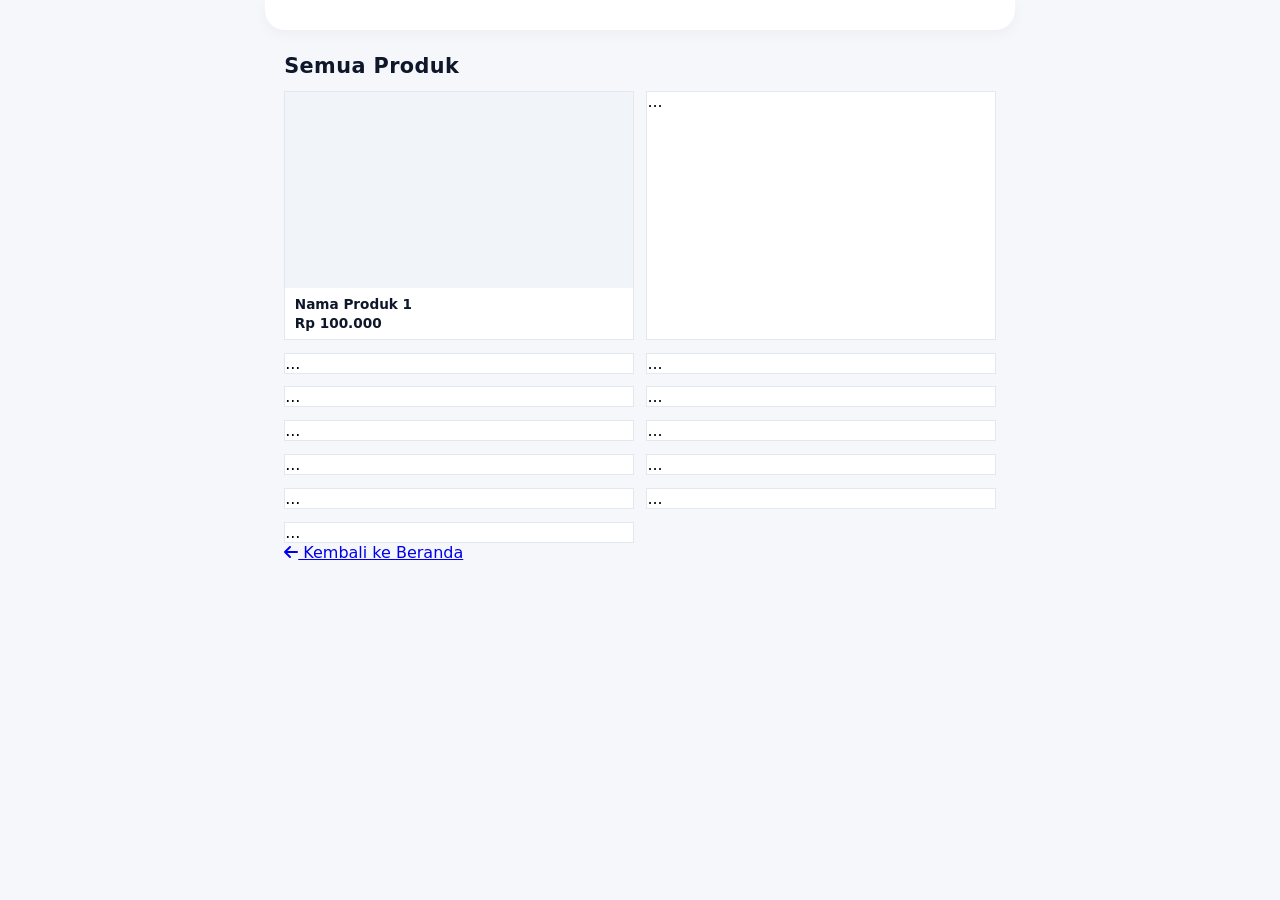
==== pages/semua-produk.html @ d2212e6f "Add semua-produk.html for product listing page" ====
<!DOCTYPE html>
<html lang="id">
<head>
  <meta charset="UTF-8">
  <meta name="viewport" content="width=device-width, initial-scale=1.0, maximum-scale=1.0, user-scalable=yes">
  <title>Store • Semua Produk</title>
  <link rel="stylesheet" href="https://cdnjs.cloudflare.com/ajax/libs/font-awesome/6.0.0-beta3/css/all.min.css">
  <!-- Perhatikan path CSS karena berada di subfolder pages -->
  <link rel="stylesheet" href="../css/style.css">
</head>
<body>
  <!-- HEADER UTAMA (diisi oleh JavaScript) -->
  <header class="store-header" id="storeHeader"></header>

  <!-- DAFTAR SEMUA PRODUK -->
  <main class="product-list-section">
    <h2 class="section-title">Semua Produk</h2>
    <div class="product-grid" id="allProductGrid">
      <!-- Bisa banyak kartu, contoh 12 kartu -->
      <!-- Kartu 1-12 -->
      <div class="product-card">
        <div class="product-image" style="background-image: url('https://via.placeholder.com/400x225/0f172a/ffffff?text=Produk+1');"></div>
        <div class="product-info">
          <div class="product-name">Nama Produk 1</div>
          <div class="product-price">Rp 100.000</div>
        </div>
      </div>
      <!-- Ulangi sebanyak yang diinginkan (misal 12) -->
      <div class="product-card">...</div>
      <div class="product-card">...</div>
      <div class="product-card">...</div>
      <div class="product-card">...</div>
      <div class="product-card">...</div>
      <div class="product-card">...</div>
      <div class="product-card">...</div>
      <div class="product-card">...</div>
      <div class="product-card">...</div>
      <div class="product-card">...</div>
      <div class="product-card">...</div>
      <div class="product-card">...</div>
    </div>

    <!-- Tombol kembali -->
    <div class="show-all-wrapper">
      <a href="../index.html" class="show-all-btn secondary">
        <i class="fa-solid fa-arrow-left"></i> Kembali ke Beranda
      </a>
    </div>
  </main>

  <script src="../js/script.js"></script>
</body>
</html>
---- css/style.css ----
/* ============================================
   STYLE.CSS - Tampilan Atas Store (Final v14)
   ============================================ */

* {
  margin: 0;
  padding: 0;
  box-sizing: border-box;
}

body {
  background: #f5f7fb;
  font-family: 'Segoe UI', Roboto, system-ui, -apple-system, sans-serif;
  display: flex;
  flex-direction: column;
  align-items: center;
  justify-content: flex-start;
  min-height: 100vh;
  padding: 0;
  margin: 0;
}

/* ===== HEADER (TIDAK STICKY) ===== */
.store-header {
  width: 100%;
  max-width: 750px;
  background: #ffffff;
  box-shadow: 0 4px 14px rgba(0, 0, 0, 0.04);
  border-radius: 0 0 20px 20px;
  padding: 0.9rem 1.2rem 1rem;
  margin: 0 auto;
  transition: all 0.2s ease;

  /* Sticky dihapus agar seluruh header ikut scroll */
}

/* ===== BARIS ATAS ===== */
.top-bar {
  display: flex;
  align-items: center;
  justify-content: space-between;
  gap: 0.8rem;
  margin-bottom: 0.6rem;
}

.left-group {
  display: flex;
  align-items: center;
  gap: 0.6rem;
}

.menu-dots {
  display: flex;
  align-items: center;
  justify-content: center;
  background: transparent;
  border: none;
  cursor: pointer;
  width: 44px;
  height: 44px;
  border-radius: 12px;
  transition: background 0.2s;
  color: #1e293b;
  font-size: 1.8rem;
  line-height: 1;
}

.menu-dots i {
  font-size: 1.8rem;
}

.menu-dots:hover {
  background: #f1f5f9;
}

.store-title {
  font-size: 1.8rem;
  font-weight: 700;
  letter-spacing: 0.06em;
  color: #0f172a;
  text-transform: uppercase;
  background: linear-gradient(145deg, #1e293b 10%, #0f172a 90%);
  -webkit-background-clip: text;
  background-clip: text;
  -webkit-text-fill-color: transparent;
  white-space: nowrap;
}

.login-btn {
  background: #0f172a;
  color: white;
  border: none;
  font-weight: 600;
  font-size: 0.95rem;
  padding: 0.6rem 1.2rem;
  border-radius: 10px;
  cursor: pointer;
  letter-spacing: 0.03em;
  display: flex;
  align-items: center;
  gap: 6px;
  transition: all 0.2s;
  box-shadow: 0 6px 12px rgba(15, 23, 42, 0.15);
  white-space: nowrap;
}

.login-btn i {
  font-size: 0.9rem;
  opacity: 0.9;
}

.login-btn:hover {
  background: #1e293b;
  box-shadow: 0 8px 16px rgba(15, 23, 42, 0.2);
  transform: translateY(-1px);
}

.login-btn:active {
  transform: translateY(0px);
  box-shadow: 0 4px 8px rgba(0,0,0,0.1);
}

/* ===== BAGIAN PENCARIAN (SEKARANG STICKY) ===== */
.search-section {
  display: flex;
  align-items: center;
  background: #ffffff;           /* background solid agar menutupi konten saat sticky */
  border: 2px solid #e2e8f0;
  padding: 0.2rem 0.3rem 0.2rem 0.8rem;
  transition: all 0.25s;
  border-radius: 0;

  /* Potongan chamfer di kiri bawah & kanan bawah */
  --cut: 8px;
  clip-path: polygon(
    0 0,
    100% 0,
    100% calc(100% - var(--cut)),
    calc(100% - var(--cut)) 100%,
    var(--cut) 100%,
    0 calc(100% - var(--cut))
  );

  /* Sticky hanya pada pencarian */
  position: sticky;
  top: 0;
  z-index: 99;                   /* pastikan di atas konten lain */
}

.search-section:focus-within {
  background: #ffffff;
  border-color: #94a3b8;
  box-shadow: 0 4px 12px rgba(0, 0, 0, 0.04);
}

.search-icon {
  color: #64748b;
  font-size: 1rem;
  margin-right: 0.5rem;
}

.search-input {
  flex: 1;
  background: transparent;
  border: none;
  outline: none;
  font-size: 0.95rem;
  padding: 0.45rem 0;
  color: #0f172a;
  font-weight: 500;
}

.search-input::placeholder {
  color: #94a3b8;
  font-weight: 400;
}

.search-clear {
  background: transparent;
  border: none;
  color: #94a3b8;
  font-size: 1rem;
  cursor: pointer;
  padding: 0.3rem 0.6rem;
  margin-left: 2px;
  border-radius: 0;
  transition: background 0.2s, color 0.2s;
  display: flex;
  align-items: center;
}

.search-clear:hover {
  color: #334155;
  background: #e2e8f0;
}

.search-btn {
  background: #0f172a;
  color: white;
  border: none;
  padding: 0.5rem 1.2rem;
  font-weight: 600;
  font-size: 0.9rem;
  cursor: pointer;
  letter-spacing: 0.02em;
  transition: background 0.2s;
  white-space: nowrap;
  display: flex;
  align-items: center;
  gap: 0.3rem;

  --cut: 8px;
  clip-path: polygon(
    var(--cut) 0,
    100% 0,
    100% calc(100% - var(--cut)),
    calc(100% - var(--cut)) 100%,
    0 100%,
    0 var(--cut)
  );
  border-radius: 0;
}

.search-btn i {
  font-size: 0.85rem;
}

.search-btn:hover {
  background: #1e293b;
}

/* ===== MENU KATEGORI HORIZONTAL (5 KARTU BESAR) ===== */
.category-menu {
  display: flex;
  gap: 0.8rem;
  overflow-x: auto;
  padding: 0.6rem 0.2rem 0.4rem;
  margin-top: 0.8rem;
  scrollbar-width: none;
  -ms-overflow-style: none;
  -webkit-overflow-scrolling: touch;
  background: transparent;
}

.category-menu::-webkit-scrollbar {
  display: none;
}

.category-card {
  flex: 0 0 38%;
  max-width: 200px;
  background: #ffffff;
  border: 1px solid #cbd5e1;
  border-radius: 0;
  cursor: pointer;
  transition: transform 0.2s, box-shadow 0.2s;
  
  --cut: 10px;
  clip-path: polygon(
    var(--cut) 0,
    100% 0,
    100% calc(100% - var(--cut)),
    calc(100% - var(--cut)) 100%,
    0 100%,
    0 var(--cut)
  );

  overflow: hidden;
}

.category-card:hover {
  transform: translateY(-3px);
  box-shadow: 0 6px 14px rgba(0, 0, 0, 0.1);
}

.card-image {
  width: 100%;
  aspect-ratio: 9 / 16;
  background: #f1f5f9;
  display: flex;
  align-items: center;
  justify-content: center;
  font-size: 2.5rem;
  color: #64748b;
  transition: background 0.2s;
}

.category-card:hover .card-image {
  background: #e2e8f0;
}

.card-label {
  padding: 0.5rem 0.4rem;
  text-align: center;
  font-size: 0.85rem;
  font-weight: 600;
  color: #0f172a;
  background: #ffffff;
  letter-spacing: 0.01em;
  white-space: nowrap;
  overflow: hidden;
  text-overflow: ellipsis;
}

/* ===== MENU GENRE (3 KOTAK KECIL RASIO 1:1) ===== */
.genre-menu {
  display: flex;
  gap: 0.6rem;
  margin-top: 0.8rem;
  padding: 0 0.2rem;
  overflow-x: auto;
  scrollbar-width: none;
  -ms-overflow-style: none;
  -webkit-overflow-scrolling: touch;
}

.genre-menu::-webkit-scrollbar {
  display: none;
}

.genre-card {
  flex: 0 0 calc(33.333% - 0.4rem);
  max-width: 110px;
  aspect-ratio: 1 / 1;
  background: #ffffff;
  border: 1px solid #cbd5e1;
  border-radius: 0;
  cursor: pointer;
  transition: transform 0.2s, box-shadow 0.2s;
  
  --cut: 6px;
  clip-path: polygon(
    var(--cut) 0,
    100% 0,
    100% calc(100% - var(--cut)),
    calc(100% - var(--cut)) 100%,
    0 100%,
    0 var(--cut)
  );

  overflow: hidden;
  display: flex;
  flex-direction: column;
  align-items: center;
  justify-content: center;
  gap: 0.3rem;
}

.genre-card:hover {
  transform: translateY(-2px);
  box-shadow: 0 4px 10px rgba(0, 0, 0, 0.08);
}

.genre-icon {
  font-size: 1.5rem;
  color: #0f172a;
}

.genre-label {
  font-size: 0.7rem;
  font-weight: 700;
  color: #0f172a;
  letter-spacing: 0.02em;
  text-align: center;
  white-space: nowrap;
  overflow: hidden;
  text-overflow: ellipsis;
  max-width: 90%;
}

/* ===== KETERANGAN & INFO ===== */
.info-note {
  margin-top: 0.8rem;
  font-size: 0.8rem;
  color: #64748b;
  display: flex;
  align-items: center;
  gap: 0.4rem;
  background: #f8fafc;
  padding: 0.45rem 0.9rem;
  border-radius: 10px;
  width: fit-content;
}

.info-note i {
  font-size: 0.9rem;
}

/* ===== SECTION DAFTAR JUALAN ===== */
.product-list-section {
  width: 100%;
  max-width: 750px;
  margin: 1.5rem auto 0;
  padding: 0 1.2rem 2rem;
}

.section-title {
  font-size: 1.3rem;
  font-weight: 700;
  color: #0f172a;
  margin-bottom: 0.8rem;
  letter-spacing: 0.02em;
}

.product-grid {
  display: grid;
  grid-template-columns: repeat(2, 1fr);
  gap: 0.8rem;
}

.product-card {
  background: #ffffff;
  border: 1px solid #e2e8f0;
  border-radius: 0;
  cursor: pointer;
  transition: transform 0.2s, box-shadow 0.2s;
  overflow: hidden;
  display: flex;
  flex-direction: column;
}

.product-card:hover {
  transform: translateY(-2px);
  box-shadow: 0 6px 14px rgba(0, 0, 0, 0.1);
}

/* Area gambar produk dengan rasio 16:9 */
.product-image {
  width: 100%;
  aspect-ratio: 16 / 9;
  background-size: cover;
  background-position: center;
  background-color: #f1f5f9;
}

/* Info produk */
.product-info {
  padding: 0.5rem 0.6rem;
  display: flex;
  flex-direction: column;
  gap: 0.2rem;
}

.product-name {
  font-size: 0.85rem;
  font-weight: 600;
  color: #0f172a;
  white-space: nowrap;
  overflow: hidden;
  text-overflow: ellipsis;
}

.product-price {
  font-size: 0.85rem;
  font-weight: 700;
  color: #0f172a;
}

/* Penjelasan tambahan */
.explanation {
  max-width: 750px;
  margin: 1.2rem auto;
  padding: 0 1.2rem;
  color: #334155;
  font-size: 0.9rem;
  line-height: 1.5;
}

.explanation p {
  background: #ffffff;
  padding: 0.8rem 1.2rem;
  border-radius: 16px;
  box-shadow: 0 4px 10px rgba(0,0,0,0.02);
}

/* ===== RESPONSIVE ===== */
@media (max-width: 480px) {
  .store-header {
    padding: 0.8rem 0.9rem 0.8rem;
    border-radius: 0 0 16px 16px;
  }

  .store-title {
    font-size: 1.5rem;
  }

  .login-btn {
    padding: 0.5rem 0.9rem;
    font-size: 0.85rem;
    border-radius: 8px;
  }

  .menu-dots {
    width: 40px;
    height: 40px;
    font-size: 1.6rem;
  }

  .search-section {
    --cut: 5px;
    padding: 0.2rem 0.3rem 0.2rem 0.8rem;
    clip-path: polygon(
      0 0,
      100% 0,
      100% calc(100% - var(--cut)),
      calc(100% - var(--cut)) 100%,
      var(--cut) 100%,
      0 calc(100% - var(--cut))
    );
  }

  .search-btn span {
    display: none;
  }

  .search-btn {
    padding: 0.45rem 0.8rem;
    --cut: 5px;
    clip-path: polygon(
      var(--cut) 0,
      100% 0,
      100% calc(100% - var(--cut)),
      calc(100% - var(--cut)) 100%,
      0 100%,
      0 var(--cut)
    );
  }

  .category-menu {
    gap: 0.6rem;
  }

  .category-card {
    flex: 0 0 40%;
    max-width: 150px;
    --cut: 8px;
  }

  .card-image {
    font-size: 2rem;
  }

  .card-label {
    font-size: 0.75rem;
    padding: 0.35rem 0.3rem;
  }

  .genre-menu {
    gap: 0.4rem;
  }

  .genre-card {
    flex: 0 0 calc(33.333% - 0.267rem);
    max-width: 80px;
    --cut: 5px;
  }

  .genre-icon {
    font-size: 1.2rem;
  }

  .genre-label {
    font-size: 0.6rem;
  }

  .product-list-section {
    padding: 0 0.9rem 1.5rem;
  }

  .product-grid {
    gap: 0.6rem;
  }

  .product-info {
    padding: 0.4rem 0.5rem;
  }

  .product-name,
  .product-price {
    font-size: 0.75rem;
  }
}
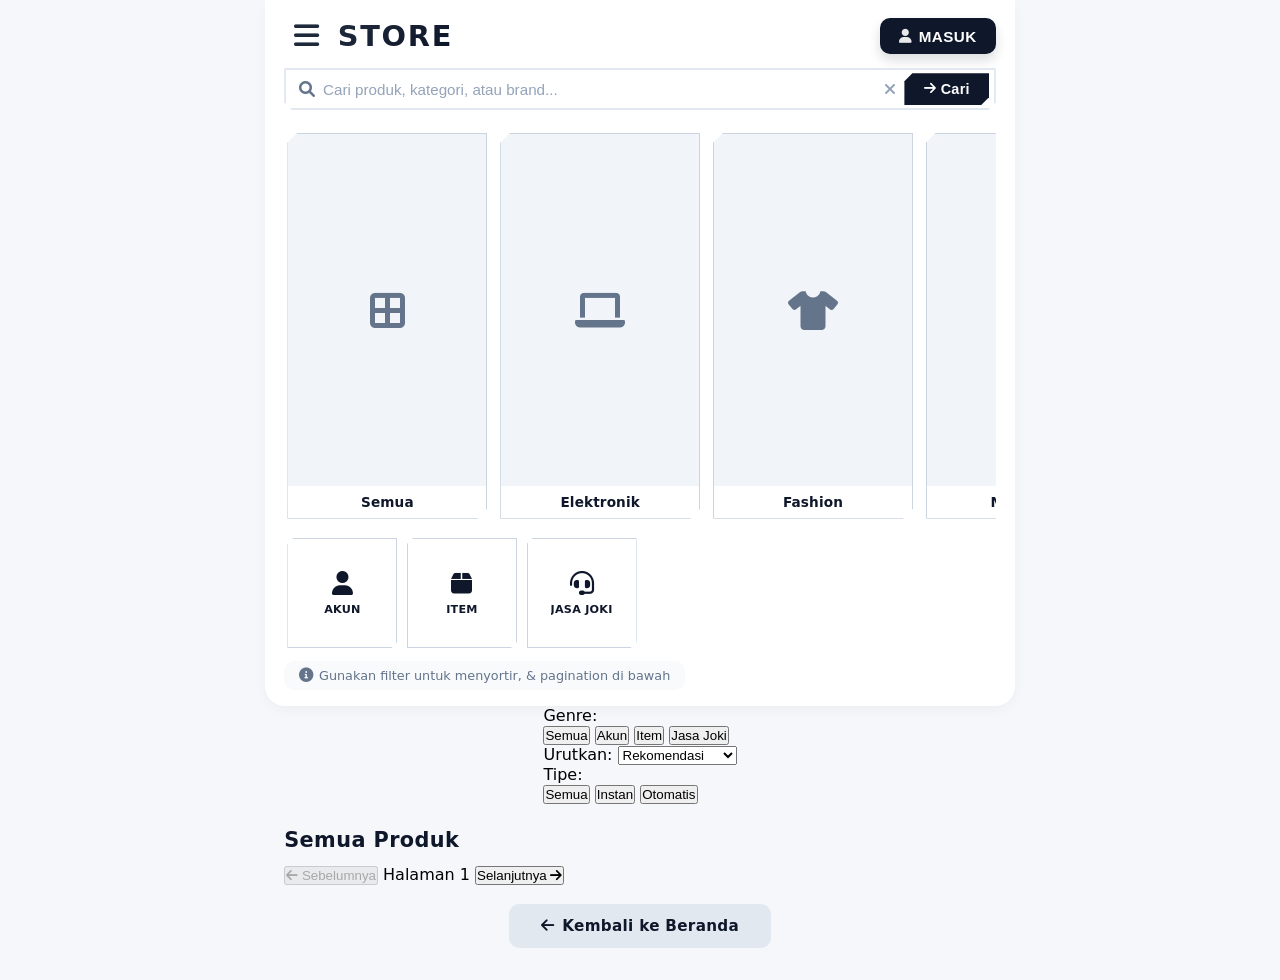
==== commit cabd3807: "Update semua-produk.html" ====
--- a/pages/semua-produk.html
+++ b/pages/semua-produk.html
@@ -4,40 +4,134 @@
   <meta charset="UTF-8">
   <meta name="viewport" content="width=device-width, initial-scale=1.0, maximum-scale=1.0, user-scalable=yes">
   <title>Store • Semua Produk</title>
+
+  <!-- Font Awesome untuk icon -->
   <link rel="stylesheet" href="https://cdnjs.cloudflare.com/ajax/libs/font-awesome/6.0.0-beta3/css/all.min.css">
-  <!-- Perhatikan path CSS karena berada di subfolder pages -->
+  <!-- CSS eksternal -->
   <link rel="stylesheet" href="../css/style.css">
 </head>
 <body>
-  <!-- HEADER UTAMA (diisi oleh JavaScript) -->
-  <header class="store-header" id="storeHeader"></header>
 
-  <!-- DAFTAR SEMUA PRODUK -->
+  <!-- ===== HEADER UTAMA ===== -->
+  <header class="store-header">
+    <!-- Baris atas -->
+    <div class="top-bar">
+      <div class="left-group">
+        <button class="menu-dots" id="menuDots" aria-label="Menu garis tiga" title="Menu utama">
+          <i class="fa-solid fa-bars"></i>
+        </button>
+        <div class="store-title">STORE</div>
+      </div>
+      <button class="login-btn" id="loginBtn" title="Masuk ke akun">
+        <i class="fa-solid fa-user"></i> MASUK
+      </button>
+    </div>
+
+    <!-- Pencarian (sticky) -->
+    <div class="search-section">
+      <i class="fa-solid fa-magnifying-glass search-icon"></i>
+      <input type="text" class="search-input" id="searchInput" placeholder="Cari produk, kategori, atau brand..." aria-label="kolom pencarian">
+      <button class="search-clear" id="clearBtn" aria-label="hapus pencarian" title="Bersihkan">
+        <i class="fa-solid fa-xmark"></i>
+      </button>
+      <button class="search-btn" id="searchBtn" aria-label="tombol cari">
+        <i class="fa-solid fa-arrow-right"></i> <span>Cari</span>
+      </button>
+    </div>
+
+    <!-- Kategori (scroll horizontal) -->
+    <div class="category-menu" id="categoryMenu">
+      <div class="category-card">
+        <div class="card-image"><i class="fa-solid fa-border-all"></i></div>
+        <div class="card-label">Semua</div>
+      </div>
+      <div class="category-card">
+        <div class="card-image"><i class="fa-solid fa-laptop"></i></div>
+        <div class="card-label">Elektronik</div>
+      </div>
+      <div class="category-card">
+        <div class="card-image"><i class="fa-solid fa-shirt"></i></div>
+        <div class="card-label">Fashion</div>
+      </div>
+      <div class="category-card">
+        <div class="card-image"><i class="fa-solid fa-utensils"></i></div>
+        <div class="card-label">Makanan</div>
+      </div>
+      <div class="category-card">
+        <div class="card-image"><i class="fa-solid fa-gamepad"></i></div>
+        <div class="card-label">Game</div>
+      </div>
+    </div>
+
+    <!-- Genre (3 kotak) -->
+    <div class="genre-menu" id="genreMenu">
+      <div class="genre-card">
+        <div class="genre-icon"><i class="fa-solid fa-user"></i></div>
+        <div class="genre-label">AKUN</div>
+      </div>
+      <div class="genre-card">
+        <div class="genre-icon"><i class="fa-solid fa-box"></i></div>
+        <div class="genre-label">ITEM</div>
+      </div>
+      <div class="genre-card">
+        <div class="genre-icon"><i class="fa-solid fa-headset"></i></div>
+        <div class="genre-label">JASA JOKI</div>
+      </div>
+    </div>
+
+    <div class="info-note">
+      <i class="fa-solid fa-circle-info"></i> 
+      <span>Gunakan filter untuk menyortir, & pagination di bawah</span>
+    </div>
+  </header>
+
+  <!-- ===== FILTER & SORTING ===== -->
+  <section class="filter-section">
+    <div class="filter-row">
+      <span class="filter-label">Genre:</span>
+      <div class="filter-buttons" id="genreFilter">
+        <button class="filter-btn active" data-genre="semua">Semua</button>
+        <button class="filter-btn" data-genre="akun">Akun</button>
+        <button class="filter-btn" data-genre="item">Item</button>
+        <button class="filter-btn" data-genre="joki">Jasa Joki</button>
+      </div>
+    </div>
+
+    <div class="filter-row">
+      <span class="filter-label">Urutkan:</span>
+      <select id="sortSelect" class="sort-select">
+        <option value="rekomendasi">Rekomendasi</option>
+        <option value="termurah">Harga Termurah</option>
+        <option value="termahal">Harga Termahal</option>
+      </select>
+    </div>
+
+    <div class="filter-row">
+      <span class="filter-label">Tipe:</span>
+      <div class="filter-buttons" id="typeFilter">
+        <button class="filter-btn active" data-type="semua">Semua</button>
+        <button class="filter-btn" data-type="instan">Instan</button>
+        <button class="filter-btn" data-type="otomatis">Otomatis</button>
+      </div>
+    </div>
+  </section>
+
+  <!-- ===== DAFTAR SEMUA PRODUK ===== -->
   <main class="product-list-section">
     <h2 class="section-title">Semua Produk</h2>
-    <div class="product-grid" id="allProductGrid">
-      <!-- Bisa banyak kartu, contoh 12 kartu -->
-      <!-- Kartu 1-12 -->
-      <div class="product-card">
-        <div class="product-image" style="background-image: url('https://via.placeholder.com/400x225/0f172a/ffffff?text=Produk+1');"></div>
-        <div class="product-info">
-          <div class="product-name">Nama Produk 1</div>
-          <div class="product-price">Rp 100.000</div>
-        </div>
-      </div>
-      <!-- Ulangi sebanyak yang diinginkan (misal 12) -->
-      <div class="product-card">...</div>
-      <div class="product-card">...</div>
-      <div class="product-card">...</div>
-      <div class="product-card">...</div>
-      <div class="product-card">...</div>
-      <div class="product-card">...</div>
-      <div class="product-card">...</div>
-      <div class="product-card">...</div>
-      <div class="product-card">...</div>
-      <div class="product-card">...</div>
-      <div class="product-card">...</div>
-      <div class="product-card">...</div>
+    <div class="product-grid" id="productGrid">
+      <!-- Produk akan di-generate oleh JavaScript -->
+    </div>
+
+    <!-- PAGINATION -->
+    <div class="pagination" id="pagination">
+      <button class="pagination-btn" id="prevBtn" disabled>
+        <i class="fa-solid fa-arrow-left"></i> Sebelumnya
+      </button>
+      <span class="page-info" id="pageInfo">Halaman 1</span>
+      <button class="pagination-btn" id="nextBtn">
+        Selanjutnya <i class="fa-solid fa-arrow-right"></i>
+      </button>
     </div>
 
     <!-- Tombol kembali -->
--- a/css/style.css
+++ b/css/style.css
@@ -1,5 +1,5 @@
 /* ============================================
-   STYLE.CSS - Tampilan Atas Store (Final v14)
+   STYLE.CSS - Store App (Final v15)
    ============================================ */
 
 * {
@@ -30,8 +30,6 @@
   padding: 0.9rem 1.2rem 1rem;
   margin: 0 auto;
   transition: all 0.2s ease;
-
-  /* Sticky dihapus agar seluruh header ikut scroll */
 }
 
 /* ===== BARIS ATAS ===== */
@@ -120,11 +118,11 @@
   box-shadow: 0 4px 8px rgba(0,0,0,0.1);
 }
 
-/* ===== BAGIAN PENCARIAN (SEKARANG STICKY) ===== */
+/* ===== BAGIAN PENCARIAN (STICKY) ===== */
 .search-section {
   display: flex;
   align-items: center;
-  background: #ffffff;           /* background solid agar menutupi konten saat sticky */
+  background: #ffffff;           /* solid agar menutupi saat sticky */
   border: 2px solid #e2e8f0;
   padding: 0.2rem 0.3rem 0.2rem 0.8rem;
   transition: all 0.25s;
@@ -141,10 +139,10 @@
     0 calc(100% - var(--cut))
   );
 
-  /* Sticky hanya pada pencarian */
+  /* Sticky hanya pencarian */
   position: sticky;
   top: 0;
-  z-index: 99;                   /* pastikan di atas konten lain */
+  z-index: 99;
 }
 
 .search-section:focus-within {
@@ -456,7 +454,45 @@
   color: #0f172a;
 }
 
-/* Penjelasan tambahan */
+/* ===== TOMBOL TAMPILKAN SEMUANYA ===== */
+.show-all-wrapper {
+  display: flex;
+  justify-content: center;
+  margin-top: 1.2rem;
+}
+
+.show-all-btn {
+  display: inline-flex;
+  align-items: center;
+  gap: 0.5rem;
+  background: #0f172a;
+  color: #ffffff;
+  padding: 0.8rem 2rem;
+  font-weight: 600;
+  font-size: 0.95rem;
+  text-decoration: none;
+  letter-spacing: 0.02em;
+  transition: background 0.2s, transform 0.2s;
+  border-radius: 10px;
+  box-shadow: 0 4px 10px rgba(15, 23, 42, 0.15);
+}
+
+.show-all-btn:hover {
+  background: #1e293b;
+  transform: translateY(-2px);
+}
+
+.show-all-btn.secondary {
+  background: #e2e8f0;
+  color: #0f172a;
+  box-shadow: none;
+}
+
+.show-all-btn.secondary:hover {
+  background: #cbd5e1;
+}
+
+/* ===== PENJELASAN TAMBAHAN ===== */
 .explanation {
   max-width: 750px;
   margin: 1.2rem auto;
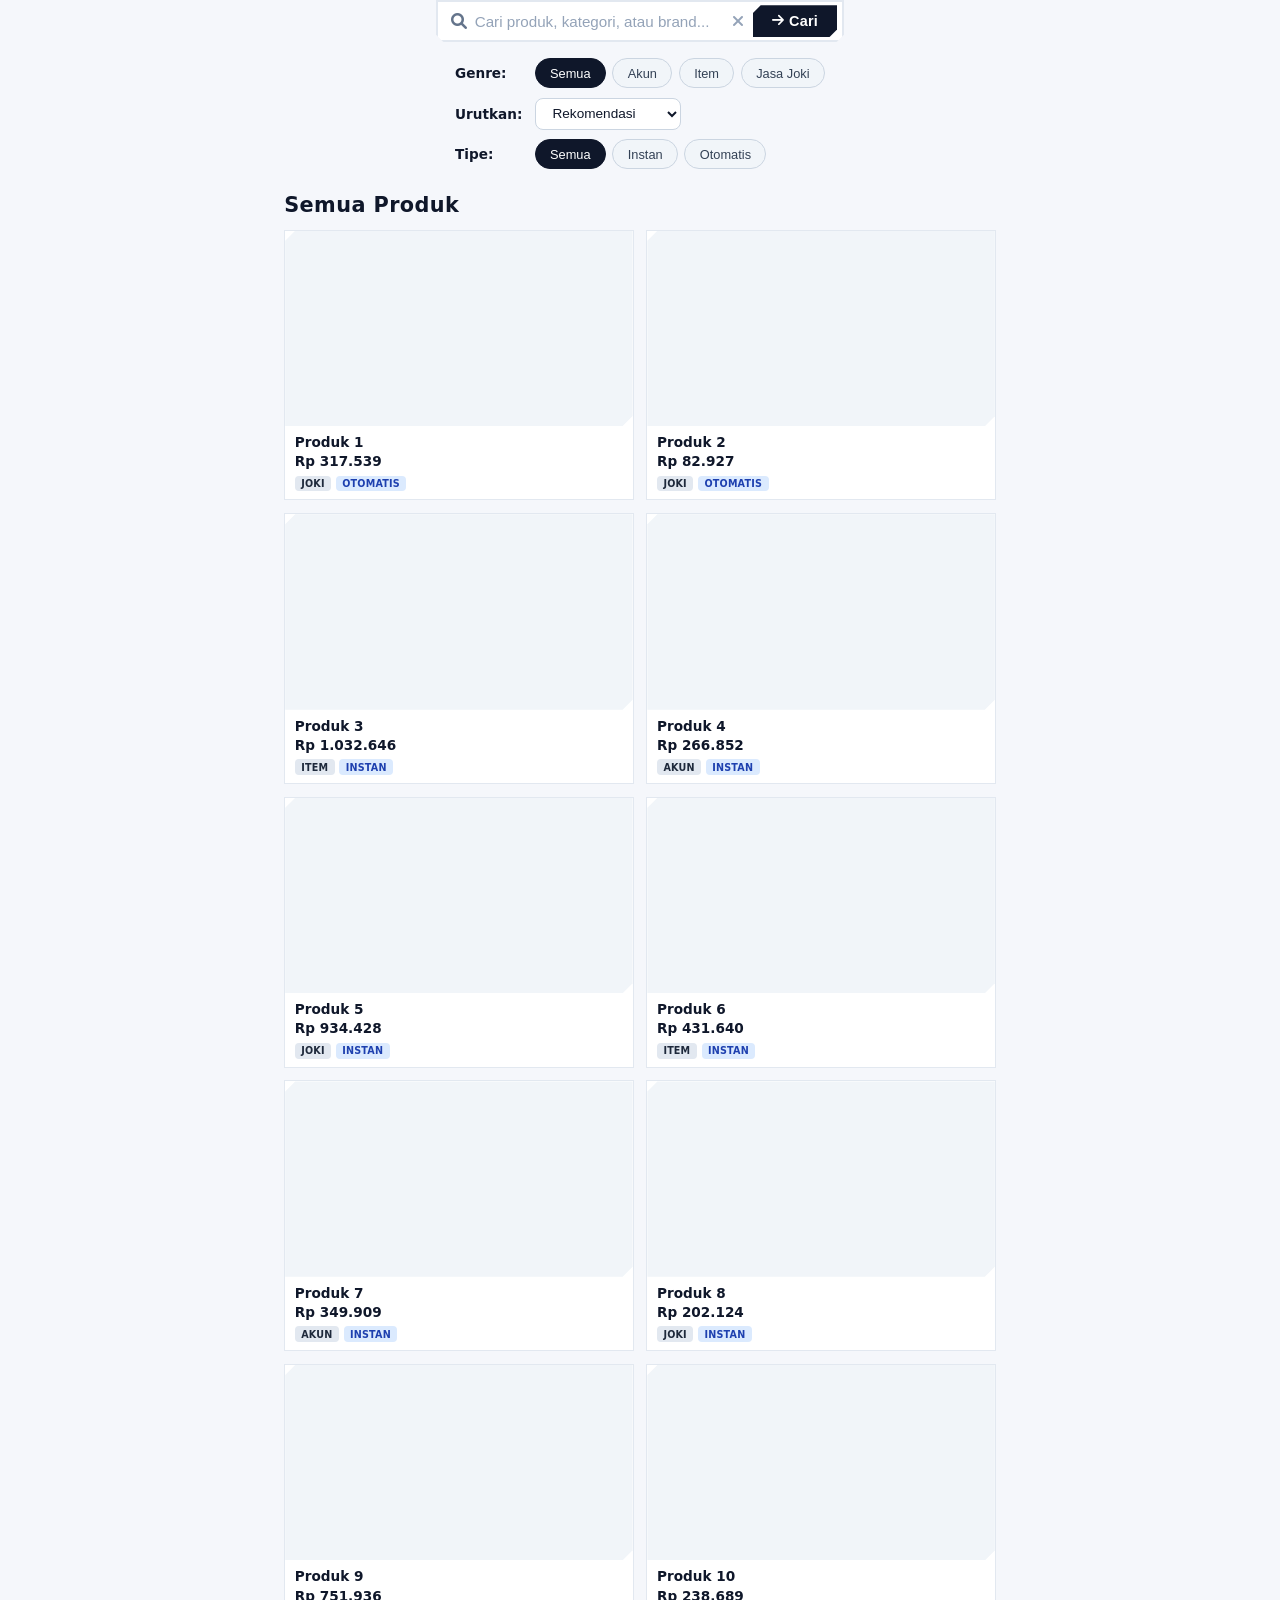
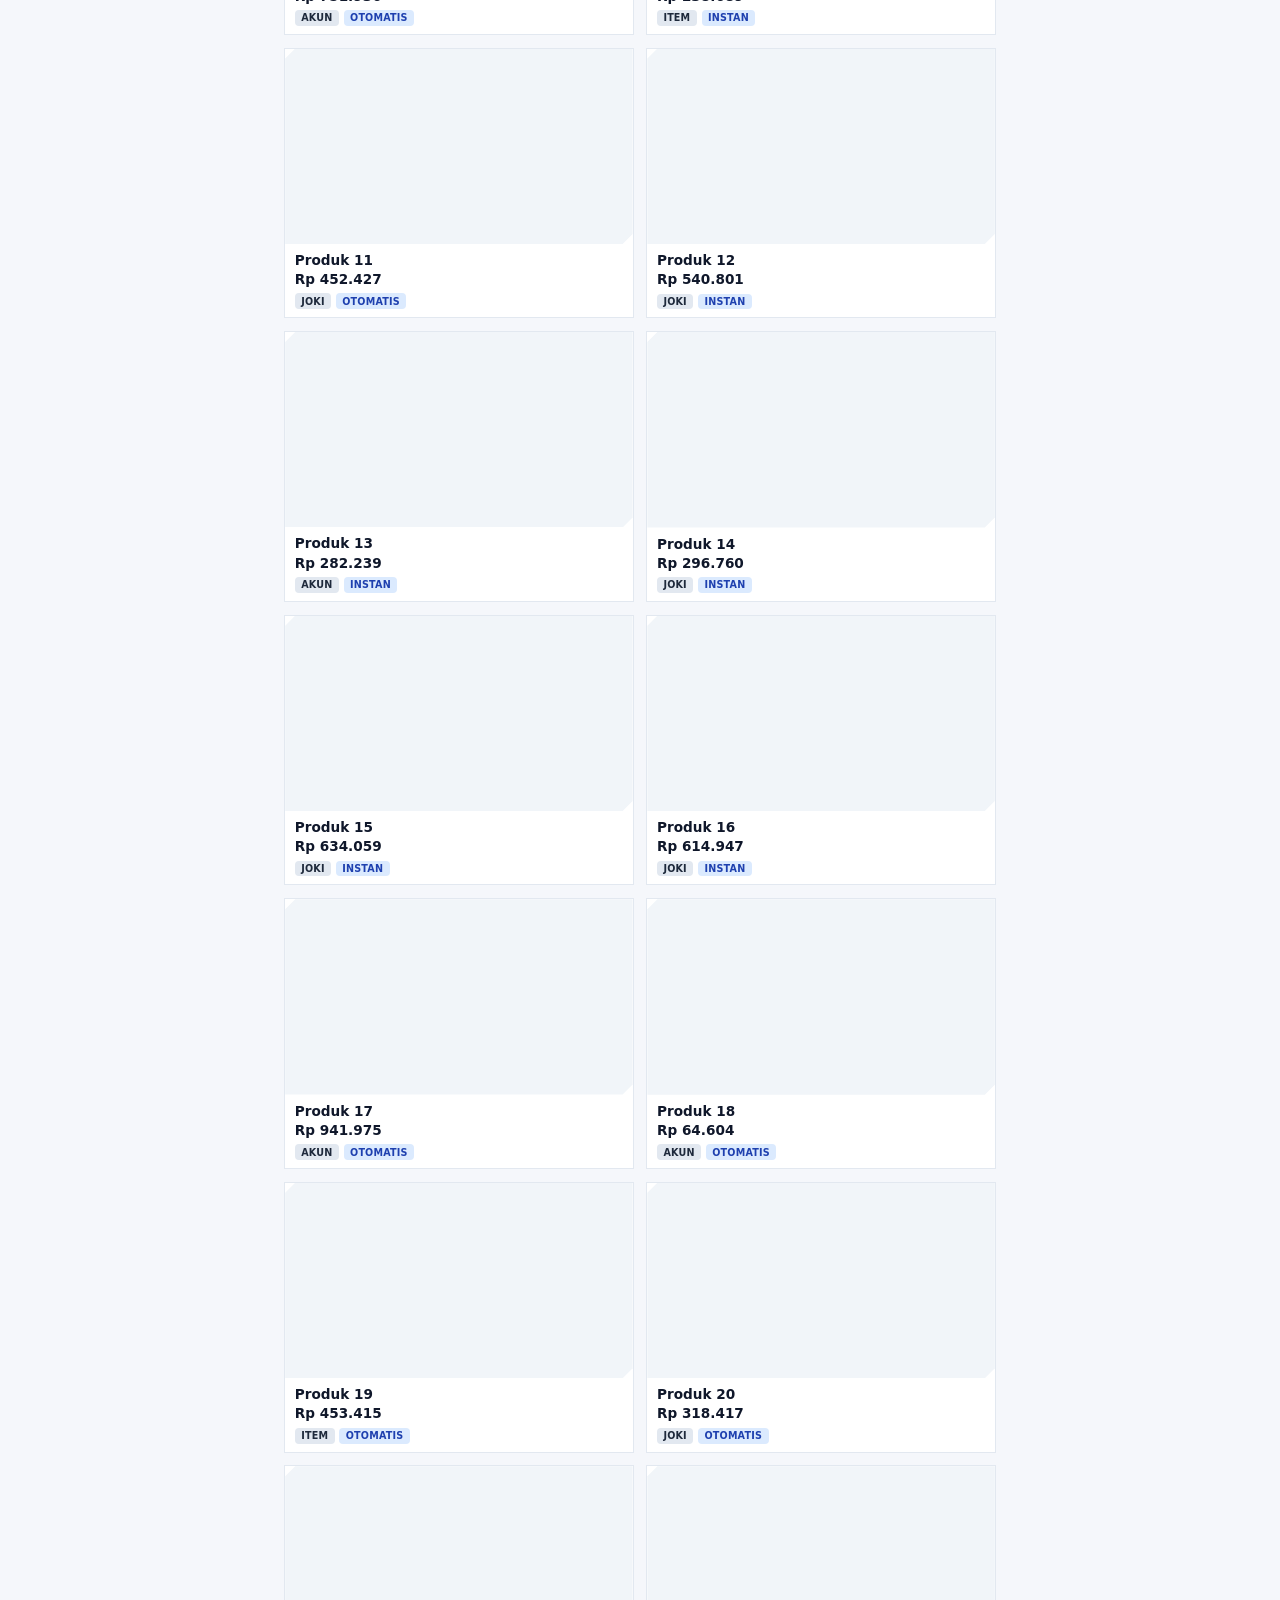
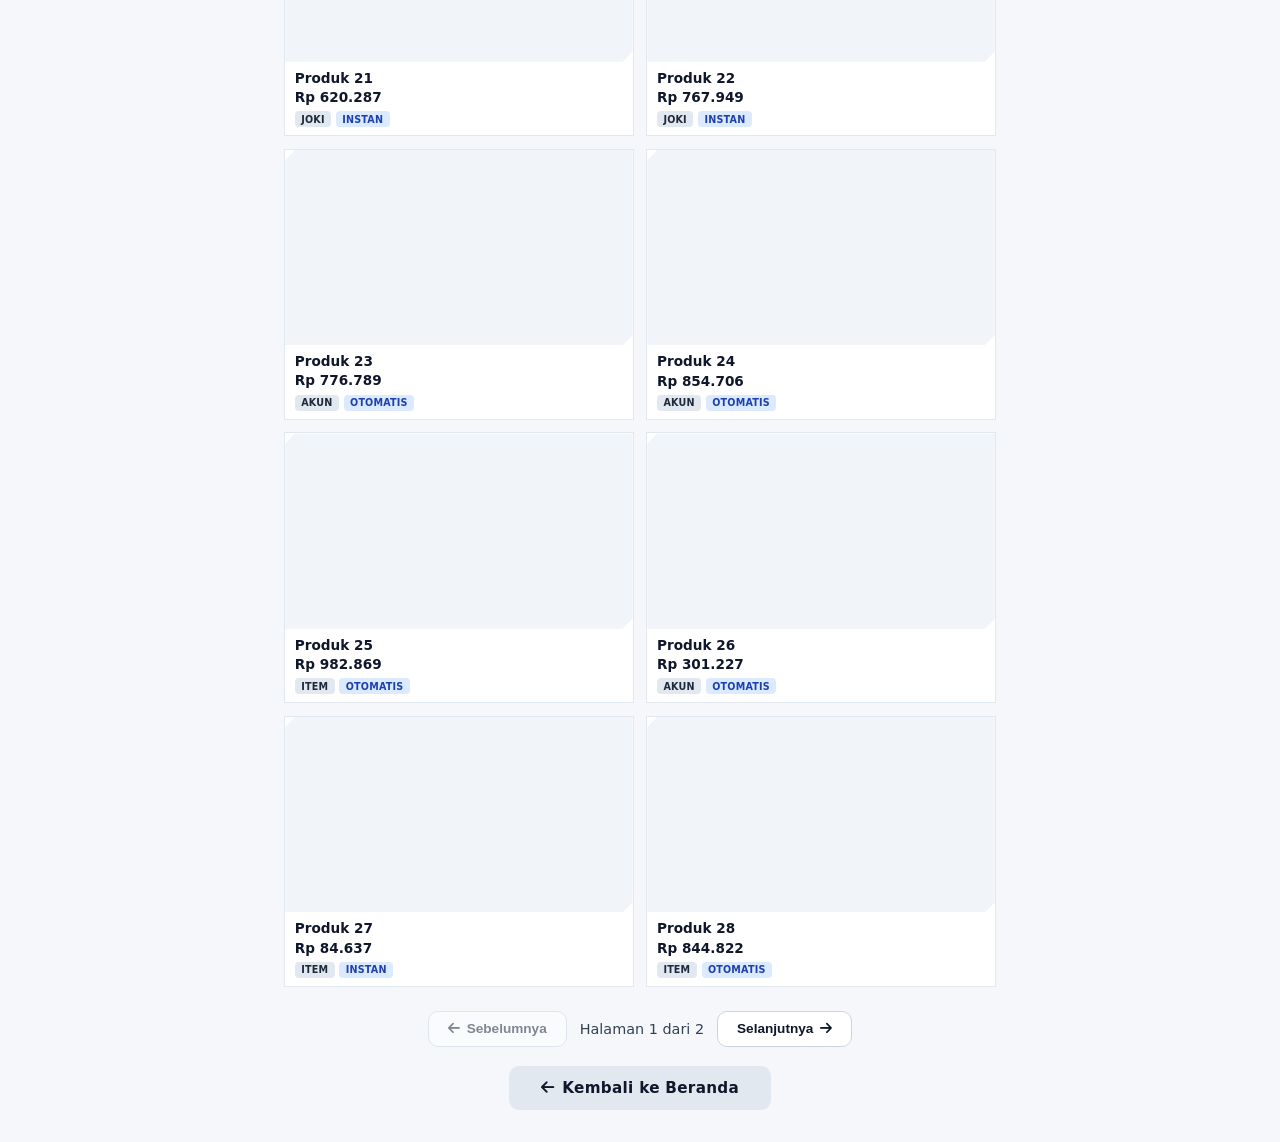
==== commit 1f7164e7: "Update semua-produk.html" ====
--- a/pages/semua-produk.html
+++ b/pages/semua-produk.html
@@ -5,29 +5,14 @@
   <meta name="viewport" content="width=device-width, initial-scale=1.0, maximum-scale=1.0, user-scalable=yes">
   <title>Store • Semua Produk</title>
 
-  <!-- Font Awesome untuk icon -->
   <link rel="stylesheet" href="https://cdnjs.cloudflare.com/ajax/libs/font-awesome/6.0.0-beta3/css/all.min.css">
-  <!-- CSS eksternal -->
   <link rel="stylesheet" href="../css/style.css">
 </head>
 <body>
 
-  <!-- ===== HEADER UTAMA ===== -->
-  <header class="store-header">
-    <!-- Baris atas -->
-    <div class="top-bar">
-      <div class="left-group">
-        <button class="menu-dots" id="menuDots" aria-label="Menu garis tiga" title="Menu utama">
-          <i class="fa-solid fa-bars"></i>
-        </button>
-        <div class="store-title">STORE</div>
-      </div>
-      <button class="login-btn" id="loginBtn" title="Masuk ke akun">
-        <i class="fa-solid fa-user"></i> MASUK
-      </button>
-    </div>
-
-    <!-- Pencarian (sticky) -->
+  <!-- ===== STICKY HEADER: PENCARIAN + FILTER ===== -->
+  <div class="sticky-header">
+    <!-- Pencarian -->
     <div class="search-section">
       <i class="fa-solid fa-magnifying-glass search-icon"></i>
       <input type="text" class="search-input" id="searchInput" placeholder="Cari produk, kategori, atau brand..." aria-label="kolom pencarian">
@@ -39,91 +24,46 @@
       </button>
     </div>
 
-    <!-- Kategori (scroll horizontal) -->
-    <div class="category-menu" id="categoryMenu">
-      <div class="category-card">
-        <div class="card-image"><i class="fa-solid fa-border-all"></i></div>
-        <div class="card-label">Semua</div>
+    <!-- Filter & Sorting -->
+    <section class="filter-section">
+      <div class="filter-row">
+        <span class="filter-label">Genre:</span>
+        <div class="filter-buttons" id="genreFilter">
+          <button class="filter-btn active" data-genre="semua">Semua</button>
+          <button class="filter-btn" data-genre="akun">Akun</button>
+          <button class="filter-btn" data-genre="item">Item</button>
+          <button class="filter-btn" data-genre="joki">Jasa Joki</button>
+        </div>
       </div>
-      <div class="category-card">
-        <div class="card-image"><i class="fa-solid fa-laptop"></i></div>
-        <div class="card-label">Elektronik</div>
+
+      <div class="filter-row">
+        <span class="filter-label">Urutkan:</span>
+        <select id="sortSelect" class="sort-select">
+          <option value="rekomendasi">Rekomendasi</option>
+          <option value="termurah">Harga Termurah</option>
+          <option value="termahal">Harga Termahal</option>
+        </select>
       </div>
-      <div class="category-card">
-        <div class="card-image"><i class="fa-solid fa-shirt"></i></div>
-        <div class="card-label">Fashion</div>
+
+      <div class="filter-row">
+        <span class="filter-label">Tipe:</span>
+        <div class="filter-buttons" id="typeFilter">
+          <button class="filter-btn active" data-type="semua">Semua</button>
+          <button class="filter-btn" data-type="instan">Instan</button>
+          <button class="filter-btn" data-type="otomatis">Otomatis</button>
+        </div>
       </div>
-      <div class="category-card">
-        <div class="card-image"><i class="fa-solid fa-utensils"></i></div>
-        <div class="card-label">Makanan</div>
-      </div>
-      <div class="category-card">
-        <div class="card-image"><i class="fa-solid fa-gamepad"></i></div>
-        <div class="card-label">Game</div>
-      </div>
-    </div>
-
-    <!-- Genre (3 kotak) -->
-    <div class="genre-menu" id="genreMenu">
-      <div class="genre-card">
-        <div class="genre-icon"><i class="fa-solid fa-user"></i></div>
-        <div class="genre-label">AKUN</div>
-      </div>
-      <div class="genre-card">
-        <div class="genre-icon"><i class="fa-solid fa-box"></i></div>
-        <div class="genre-label">ITEM</div>
-      </div>
-      <div class="genre-card">
-        <div class="genre-icon"><i class="fa-solid fa-headset"></i></div>
-        <div class="genre-label">JASA JOKI</div>
-      </div>
-    </div>
-
-    <div class="info-note">
-      <i class="fa-solid fa-circle-info"></i> 
-      <span>Gunakan filter untuk menyortir, & pagination di bawah</span>
-    </div>
-  </header>
-
-  <!-- ===== FILTER & SORTING ===== -->
-  <section class="filter-section">
-    <div class="filter-row">
-      <span class="filter-label">Genre:</span>
-      <div class="filter-buttons" id="genreFilter">
-        <button class="filter-btn active" data-genre="semua">Semua</button>
-        <button class="filter-btn" data-genre="akun">Akun</button>
-        <button class="filter-btn" data-genre="item">Item</button>
-        <button class="filter-btn" data-genre="joki">Jasa Joki</button>
-      </div>
-    </div>
-
-    <div class="filter-row">
-      <span class="filter-label">Urutkan:</span>
-      <select id="sortSelect" class="sort-select">
-        <option value="rekomendasi">Rekomendasi</option>
-        <option value="termurah">Harga Termurah</option>
-        <option value="termahal">Harga Termahal</option>
-      </select>
-    </div>
-
-    <div class="filter-row">
-      <span class="filter-label">Tipe:</span>
-      <div class="filter-buttons" id="typeFilter">
-        <button class="filter-btn active" data-type="semua">Semua</button>
-        <button class="filter-btn" data-type="instan">Instan</button>
-        <button class="filter-btn" data-type="otomatis">Otomatis</button>
-      </div>
-    </div>
-  </section>
+    </section>
+  </div>
 
   <!-- ===== DAFTAR SEMUA PRODUK ===== -->
   <main class="product-list-section">
     <h2 class="section-title">Semua Produk</h2>
     <div class="product-grid" id="productGrid">
-      <!-- Produk akan di-generate oleh JavaScript -->
+      <!-- Produk di-generate oleh JavaScript -->
     </div>
 
-    <!-- PAGINATION -->
+    <!-- Pagination -->
     <div class="pagination" id="pagination">
       <button class="pagination-btn" id="prevBtn" disabled>
         <i class="fa-solid fa-arrow-left"></i> Sebelumnya
--- a/css/style.css
+++ b/css/style.css
@@ -1,5 +1,5 @@
 /* ============================================
-   STYLE.CSS - Store App (Final v15)
+   STYLE.CSS - Store App (Final v16)
    ============================================ */
 
 * {
@@ -122,13 +122,12 @@
 .search-section {
   display: flex;
   align-items: center;
-  background: #ffffff;           /* solid agar menutupi saat sticky */
+  background: #ffffff;
   border: 2px solid #e2e8f0;
   padding: 0.2rem 0.3rem 0.2rem 0.8rem;
   transition: all 0.25s;
   border-radius: 0;
 
-  /* Potongan chamfer di kiri bawah & kanan bawah */
   --cut: 8px;
   clip-path: polygon(
     0 0,
@@ -139,7 +138,6 @@
     0 calc(100% - var(--cut))
   );
 
-  /* Sticky hanya pencarian */
   position: sticky;
   top: 0;
   z-index: 99;
@@ -227,7 +225,7 @@
   background: #1e293b;
 }
 
-/* ===== MENU KATEGORI HORIZONTAL (5 KARTU BESAR) ===== */
+/* ===== MENU KATEGORI HORIZONTAL ===== */
 .category-menu {
   display: flex;
   gap: 0.8rem;
@@ -252,7 +250,7 @@
   border-radius: 0;
   cursor: pointer;
   transition: transform 0.2s, box-shadow 0.2s;
-  
+
   --cut: 10px;
   clip-path: polygon(
     var(--cut) 0,
@@ -300,7 +298,7 @@
   text-overflow: ellipsis;
 }
 
-/* ===== MENU GENRE (3 KOTAK KECIL RASIO 1:1) ===== */
+/* ===== MENU GENRE ===== */
 .genre-menu {
   display: flex;
   gap: 0.6rem;
@@ -325,7 +323,7 @@
   border-radius: 0;
   cursor: pointer;
   transition: transform 0.2s, box-shadow 0.2s;
-  
+
   --cut: 6px;
   clip-path: polygon(
     var(--cut) 0,
@@ -384,6 +382,72 @@
   font-size: 0.9rem;
 }
 
+/* ===== FILTER & SORTING BAR ===== */
+.filter-section {
+  width: 100%;
+  max-width: 750px;
+  margin: 1rem auto 0;
+  padding: 0 1.2rem;
+  display: flex;
+  flex-direction: column;
+  gap: 0.6rem;
+}
+
+.filter-row {
+  display: flex;
+  align-items: center;
+  gap: 0.6rem;
+  flex-wrap: wrap;
+}
+
+.filter-label {
+  font-size: 0.85rem;
+  font-weight: 600;
+  color: #0f172a;
+  min-width: 70px;
+}
+
+.filter-buttons {
+  display: flex;
+  gap: 0.4rem;
+  flex-wrap: wrap;
+}
+
+.filter-btn {
+  background: #f1f5f9;
+  border: 1px solid #cbd5e1;
+  padding: 0.4rem 0.9rem;
+  border-radius: 20px;
+  font-size: 0.8rem;
+  font-weight: 500;
+  color: #334155;
+  cursor: pointer;
+  transition: all 0.2s;
+  white-space: nowrap;
+}
+
+.filter-btn:hover {
+  background: #e2e8f0;
+}
+
+.filter-btn.active {
+  background: #0f172a;
+  color: white;
+  border-color: #0f172a;
+}
+
+.sort-select {
+  padding: 0.4rem 0.8rem;
+  border: 1px solid #cbd5e1;
+  border-radius: 8px;
+  background: #ffffff;
+  font-size: 0.85rem;
+  font-weight: 500;
+  color: #0f172a;
+  cursor: pointer;
+  outline: none;
+}
+
 /* ===== SECTION DAFTAR JUALAN ===== */
 .product-list-section {
   width: 100%;
@@ -422,13 +486,23 @@
   box-shadow: 0 6px 14px rgba(0, 0, 0, 0.1);
 }
 
-/* Area gambar produk dengan rasio 16:9 */
+/* Area gambar produk dengan rasio 16:9 + potongan kiri atas & kanan bawah */
 .product-image {
   width: 100%;
   aspect-ratio: 16 / 9;
   background-size: cover;
   background-position: center;
   background-color: #f1f5f9;
+
+  --cut: 10px;
+  clip-path: polygon(
+    var(--cut) 0,
+    100% 0,
+    100% calc(100% - var(--cut)),
+    calc(100% - var(--cut)) 100%,
+    0 100%,
+    0 var(--cut)
+  );
 }
 
 /* Info produk */
@@ -452,6 +526,32 @@
   font-size: 0.85rem;
   font-weight: 700;
   color: #0f172a;
+}
+
+/* Badge genre & tipe */
+.product-meta {
+  display: flex;
+  gap: 0.3rem;
+  margin-top: 0.2rem;
+}
+
+.badge {
+  font-size: 0.6rem;
+  font-weight: 700;
+  padding: 0.15rem 0.4rem;
+  border-radius: 4px;
+  letter-spacing: 0.02em;
+  text-transform: uppercase;
+}
+
+.badge-genre {
+  background: #e2e8f0;
+  color: #1e293b;
+}
+
+.badge-type {
+  background: #dbeafe;
+  color: #1e40af;
 }
 
 /* ===== TOMBOL TAMPILKAN SEMUANYA ===== */
@@ -492,6 +592,45 @@
   background: #cbd5e1;
 }
 
+/* ===== PAGINATION ===== */
+.pagination {
+  display: flex;
+  align-items: center;
+  justify-content: center;
+  gap: 0.8rem;
+  margin-top: 1.5rem;
+}
+
+.pagination-btn {
+  background: #ffffff;
+  border: 1px solid #cbd5e1;
+  padding: 0.6rem 1.2rem;
+  border-radius: 10px;
+  font-weight: 600;
+  font-size: 0.85rem;
+  color: #0f172a;
+  cursor: pointer;
+  display: inline-flex;
+  align-items: center;
+  gap: 0.4rem;
+  transition: all 0.2s;
+}
+
+.pagination-btn:hover:not(:disabled) {
+  background: #f1f5f9;
+}
+
+.pagination-btn:disabled {
+  opacity: 0.5;
+  cursor: not-allowed;
+}
+
+.page-info {
+  font-size: 0.9rem;
+  font-weight: 500;
+  color: #334155;
+}
+
 /* ===== PENJELASAN TAMBAHAN ===== */
 .explanation {
   max-width: 750px;
@@ -615,4 +754,25 @@
   .product-price {
     font-size: 0.75rem;
   }
-}
+
+  .filter-section {
+    padding: 0 0.9rem;
+  }
+  .filter-label {
+    min-width: 55px;
+    font-size: 0.75rem;
+  }
+  .filter-btn {
+    padding: 0.3rem 0.7rem;
+    font-size: 0.7rem;
+  }
+  .sort-select {
+    padding: 0.3rem 0.6rem;
+    font-size: 0.75rem;
+  }
+
+  .pagination-btn {
+    padding: 0.5rem 1rem;
+    font-size: 0.75rem;
+  }
+}
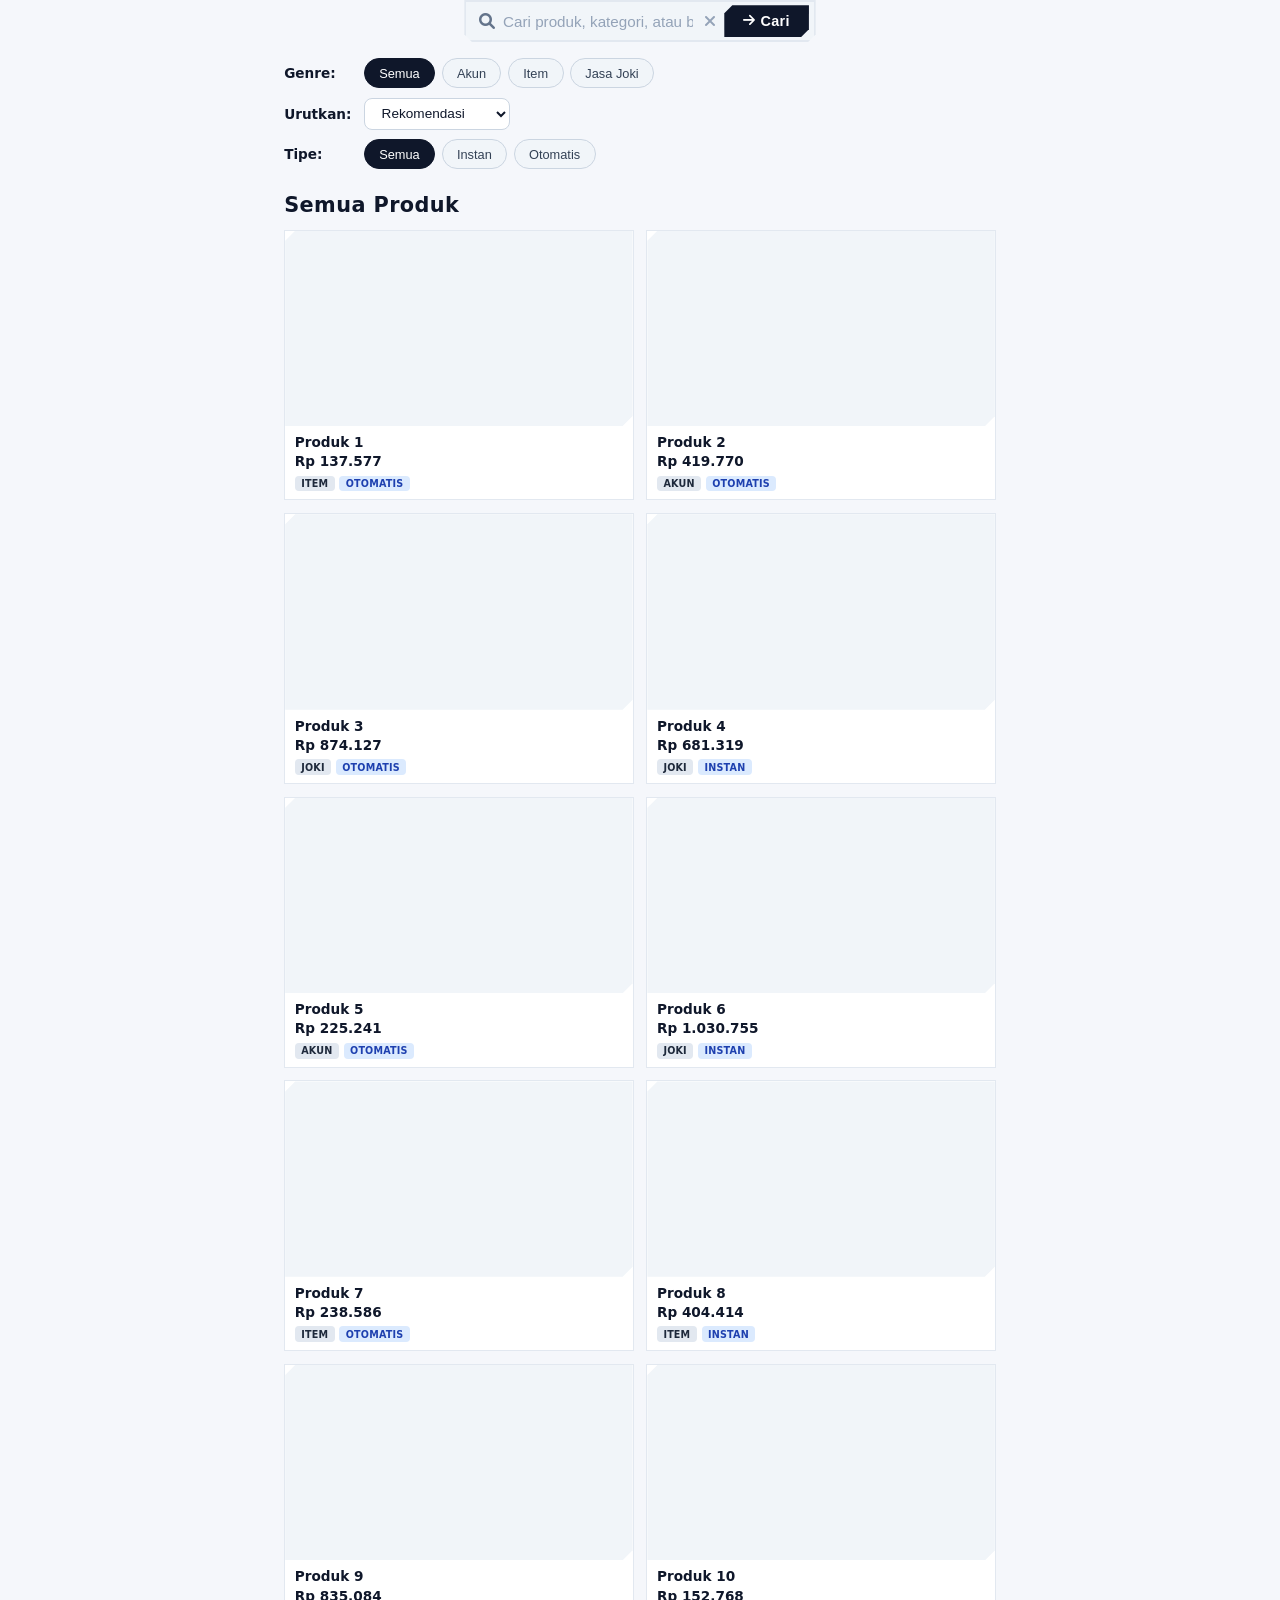
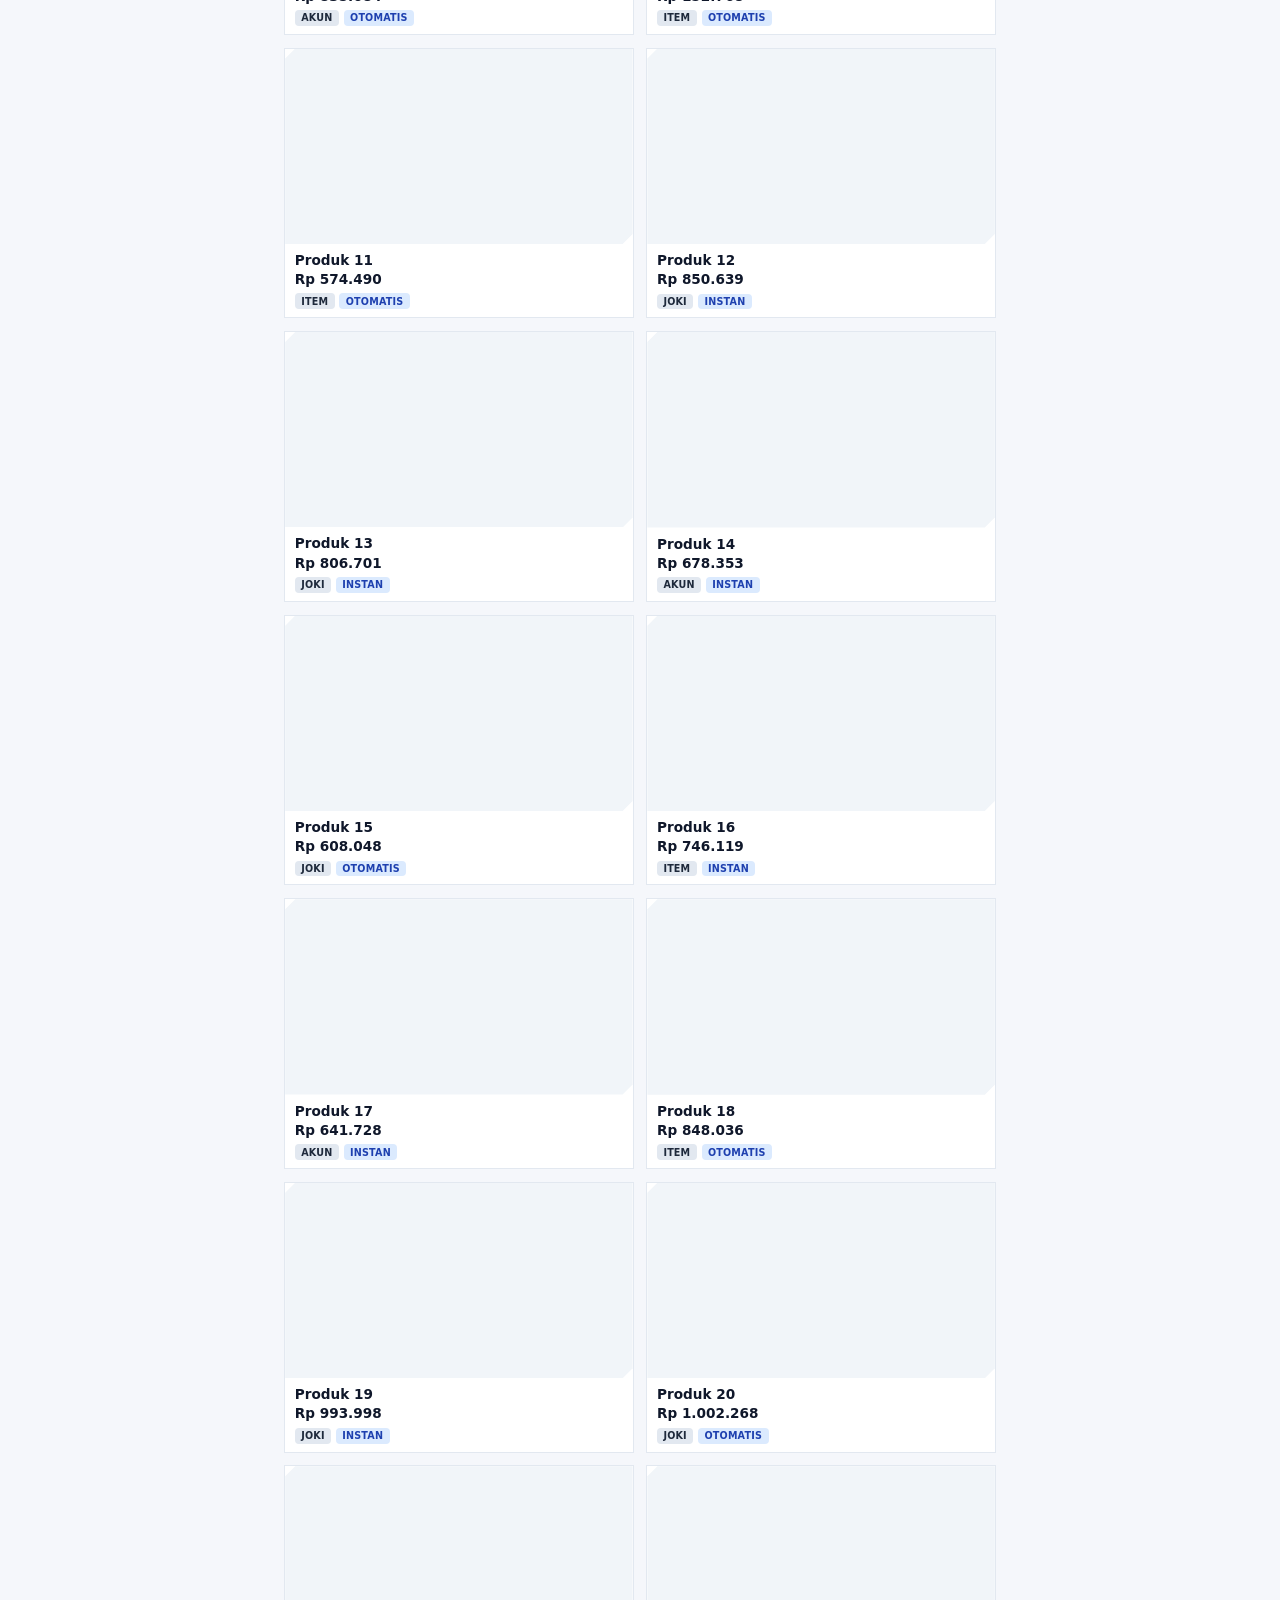
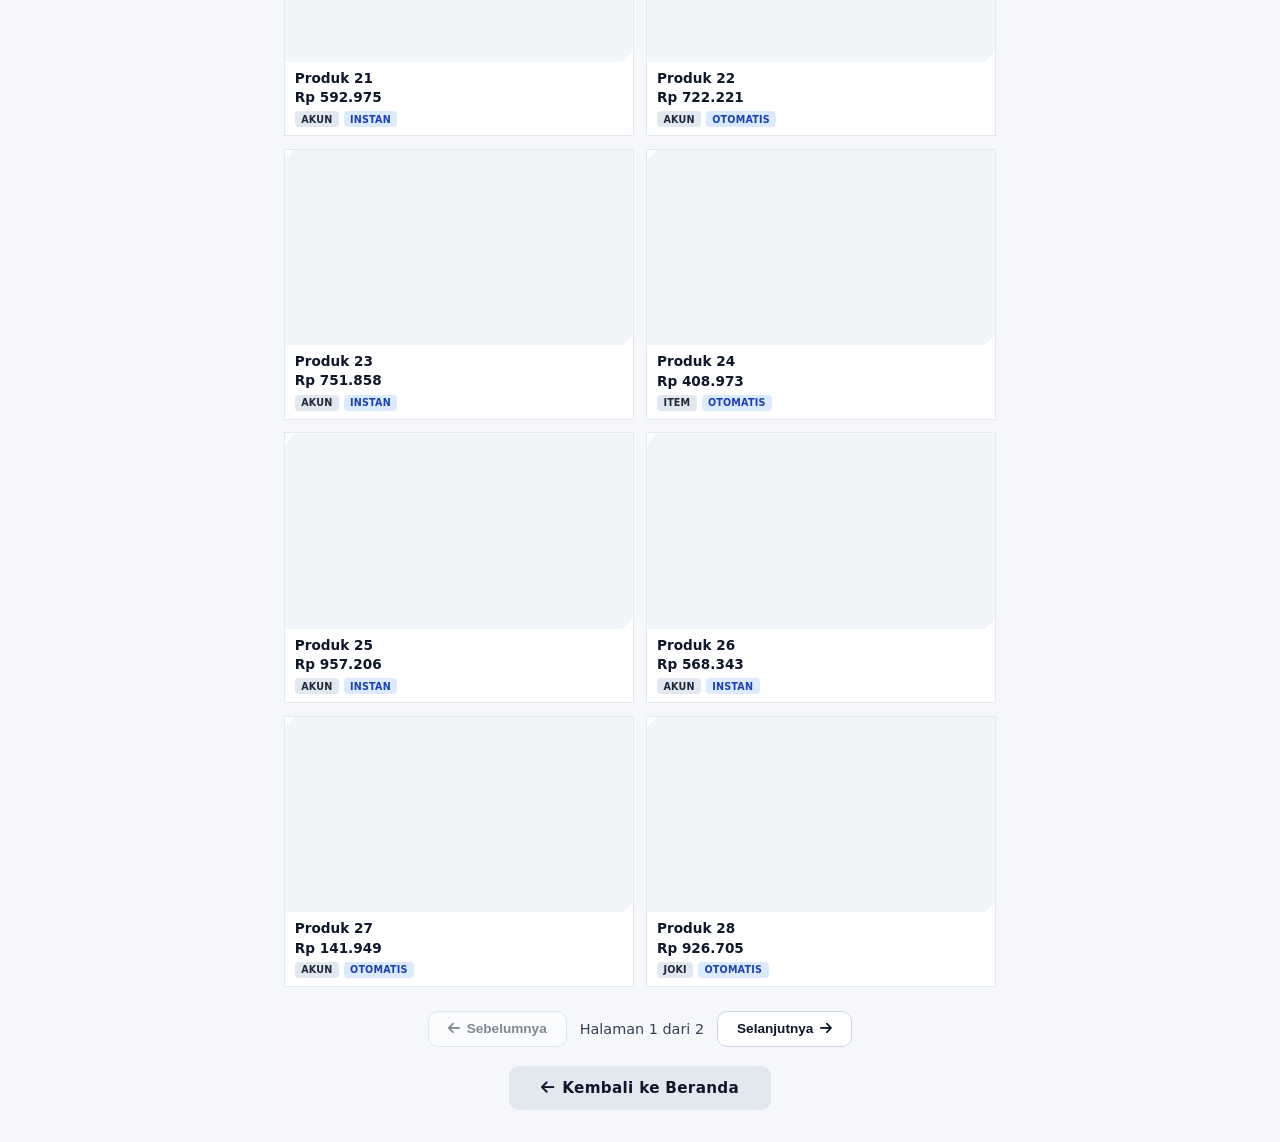
==== commit 24e1b0e5: "Update semua-produk.html" ====
--- a/pages/semua-produk.html
+++ b/pages/semua-produk.html
@@ -10,60 +10,56 @@
 </head>
 <body>
 
-  <!-- ===== STICKY HEADER: PENCARIAN + FILTER ===== -->
-  <div class="sticky-header">
-    <!-- Pencarian -->
-    <div class="search-section">
-      <i class="fa-solid fa-magnifying-glass search-icon"></i>
-      <input type="text" class="search-input" id="searchInput" placeholder="Cari produk, kategori, atau brand..." aria-label="kolom pencarian">
-      <button class="search-clear" id="clearBtn" aria-label="hapus pencarian" title="Bersihkan">
-        <i class="fa-solid fa-xmark"></i>
-      </button>
-      <button class="search-btn" id="searchBtn" aria-label="tombol cari">
-        <i class="fa-solid fa-arrow-right"></i> <span>Cari</span>
-      </button>
+  <!-- PENCARIAN (STICKY) -->
+  <div class="search-section">
+    <i class="fa-solid fa-magnifying-glass search-icon"></i>
+    <input type="text" class="search-input" id="searchInput" placeholder="Cari produk, kategori, atau brand..." aria-label="kolom pencarian">
+    <button class="search-clear" id="clearBtn" aria-label="hapus pencarian" title="Bersihkan">
+      <i class="fa-solid fa-xmark"></i>
+    </button>
+    <button class="search-btn" id="searchBtn" aria-label="tombol cari">
+      <i class="fa-solid fa-arrow-right"></i> <span>Cari</span>
+    </button>
+  </div>
+
+  <!-- FILTER (TIDAK STICKY) -->
+  <section class="filter-section">
+    <div class="filter-row">
+      <span class="filter-label">Genre:</span>
+      <div class="filter-buttons" id="genreFilter">
+        <button class="filter-btn active" data-genre="semua">Semua</button>
+        <button class="filter-btn" data-genre="akun">Akun</button>
+        <button class="filter-btn" data-genre="item">Item</button>
+        <button class="filter-btn" data-genre="joki">Jasa Joki</button>
+      </div>
     </div>
 
-    <!-- Filter & Sorting -->
-    <section class="filter-section">
-      <div class="filter-row">
-        <span class="filter-label">Genre:</span>
-        <div class="filter-buttons" id="genreFilter">
-          <button class="filter-btn active" data-genre="semua">Semua</button>
-          <button class="filter-btn" data-genre="akun">Akun</button>
-          <button class="filter-btn" data-genre="item">Item</button>
-          <button class="filter-btn" data-genre="joki">Jasa Joki</button>
-        </div>
+    <div class="filter-row">
+      <span class="filter-label">Urutkan:</span>
+      <select id="sortSelect" class="sort-select">
+        <option value="rekomendasi">Rekomendasi</option>
+        <option value="termurah">Harga Termurah</option>
+        <option value="termahal">Harga Termahal</option>
+      </select>
+    </div>
+
+    <div class="filter-row">
+      <span class="filter-label">Tipe:</span>
+      <div class="filter-buttons" id="typeFilter">
+        <button class="filter-btn active" data-type="semua">Semua</button>
+        <button class="filter-btn" data-type="instan">Instan</button>
+        <button class="filter-btn" data-type="otomatis">Otomatis</button>
       </div>
+    </div>
+  </section>
 
-      <div class="filter-row">
-        <span class="filter-label">Urutkan:</span>
-        <select id="sortSelect" class="sort-select">
-          <option value="rekomendasi">Rekomendasi</option>
-          <option value="termurah">Harga Termurah</option>
-          <option value="termahal">Harga Termahal</option>
-        </select>
-      </div>
-
-      <div class="filter-row">
-        <span class="filter-label">Tipe:</span>
-        <div class="filter-buttons" id="typeFilter">
-          <button class="filter-btn active" data-type="semua">Semua</button>
-          <button class="filter-btn" data-type="instan">Instan</button>
-          <button class="filter-btn" data-type="otomatis">Otomatis</button>
-        </div>
-      </div>
-    </section>
-  </div>
-
-  <!-- ===== DAFTAR SEMUA PRODUK ===== -->
+  <!-- DAFTAR SEMUA PRODUK -->
   <main class="product-list-section">
     <h2 class="section-title">Semua Produk</h2>
     <div class="product-grid" id="productGrid">
       <!-- Produk di-generate oleh JavaScript -->
     </div>
 
-    <!-- Pagination -->
     <div class="pagination" id="pagination">
       <button class="pagination-btn" id="prevBtn" disabled>
         <i class="fa-solid fa-arrow-left"></i> Sebelumnya
@@ -74,7 +70,6 @@
       </button>
     </div>
 
-    <!-- Tombol kembali -->
     <div class="show-all-wrapper">
       <a href="../index.html" class="show-all-btn secondary">
         <i class="fa-solid fa-arrow-left"></i> Kembali ke Beranda
--- a/css/style.css
+++ b/css/style.css
@@ -1,5 +1,5 @@
 /* ============================================
-   STYLE.CSS - Store App (Final v16)
+   STYLE.CSS - Store App (Final v17)
    ============================================ */
 
 * {
@@ -20,7 +20,7 @@
   margin: 0;
 }
 
-/* ===== HEADER (TIDAK STICKY) ===== */
+/* ===== HEADER (HALAMAN UTAMA) ===== */
 .store-header {
   width: 100%;
   max-width: 750px;
@@ -30,6 +30,7 @@
   padding: 0.9rem 1.2rem 1rem;
   margin: 0 auto;
   transition: all 0.2s ease;
+  /* Tidak sticky */
 }
 
 /* ===== BARIS ATAS ===== */
@@ -118,11 +119,11 @@
   box-shadow: 0 4px 8px rgba(0,0,0,0.1);
 }
 
-/* ===== BAGIAN PENCARIAN (STICKY) ===== */
+/* ===== BAGIAN PENCARIAN (DEFAULT, STICKY DI HALAMAN UTAMA) ===== */
 .search-section {
   display: flex;
   align-items: center;
-  background: #ffffff;
+  background: #f1f5f9;
   border: 2px solid #e2e8f0;
   padding: 0.2rem 0.3rem 0.2rem 0.8rem;
   transition: all 0.25s;
@@ -648,6 +649,35 @@
   box-shadow: 0 4px 10px rgba(0,0,0,0.02);
 }
 
+/* ===== STICKY HEADER KHUSUS HALAMAN KEDUA ===== */
+.sticky-header {
+  width: 100%;
+  max-width: 750px;
+  background: #ffffff;
+  margin: 0 auto;
+  padding: 0.6rem 1.2rem 0.4rem;
+  position: sticky;
+  top: 0;
+  z-index: 100;
+  box-shadow: 0 2px 8px rgba(0,0,0,0.05);
+  border-radius: 0 0 16px 16px;
+}
+
+/* Override search-section di dalam sticky-header agar tidak double sticky */
+.sticky-header .search-section {
+  position: static;
+  background: #f1f5f9;
+  margin-bottom: 0.6rem;
+}
+
+/* Filter-section di dalam sticky-header: hilangkan margin atas, padding default */
+.sticky-header .filter-section {
+  margin: 0;
+  padding: 0;
+  width: 100%;
+  max-width: none;
+}
+
 /* ===== RESPONSIVE ===== */
 @media (max-width: 480px) {
   .store-header {
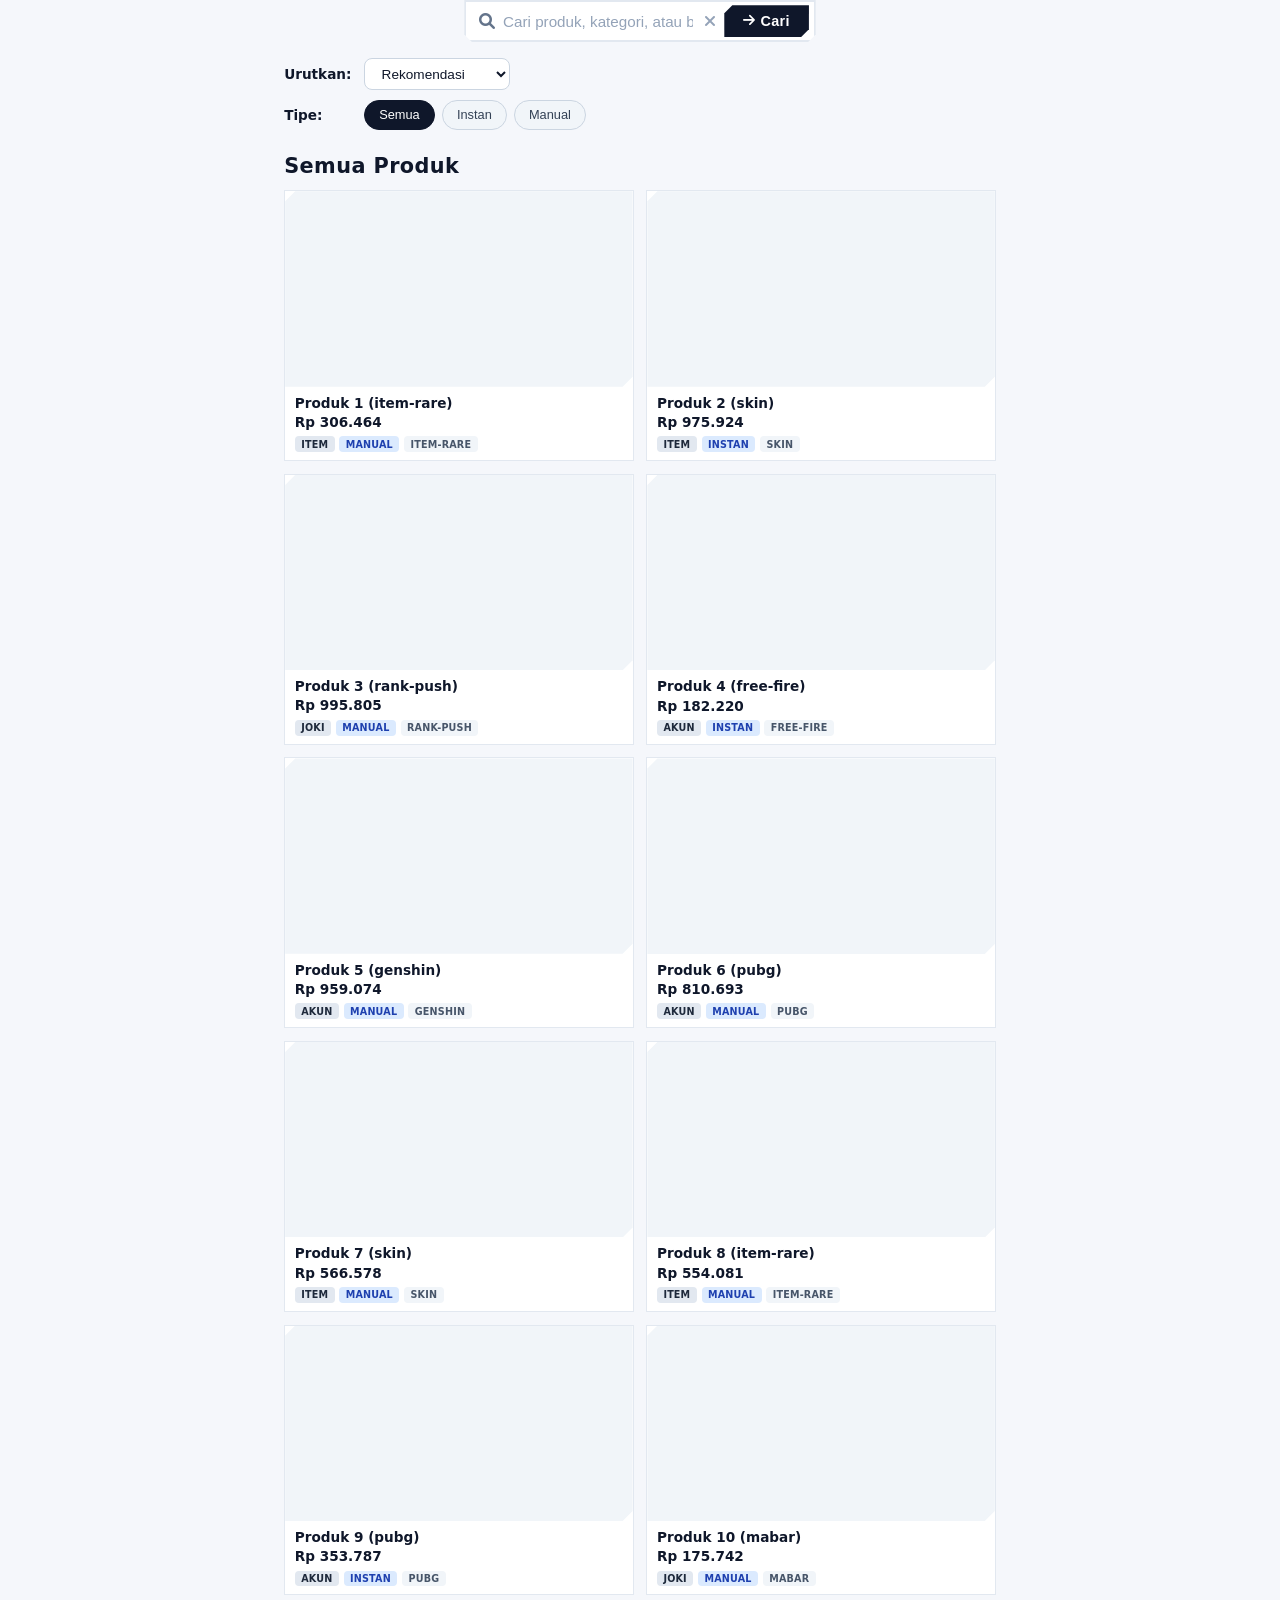
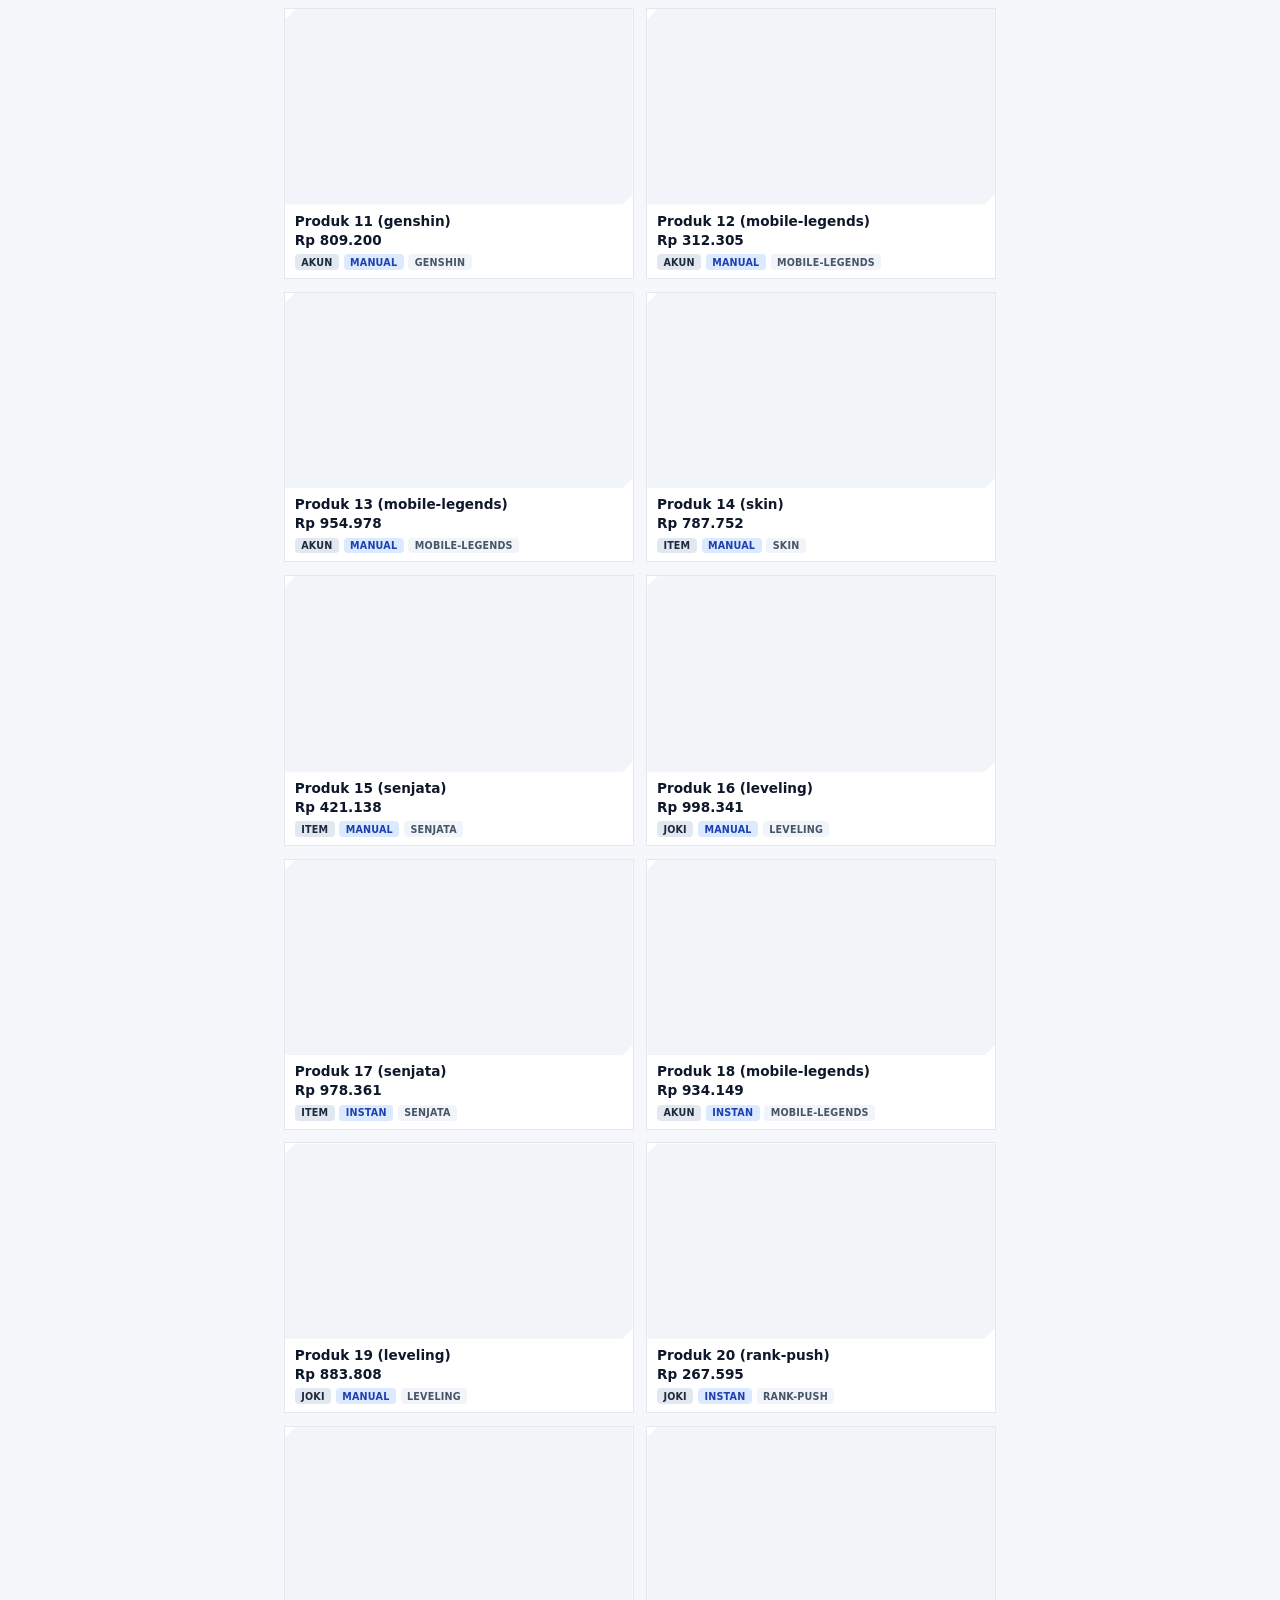
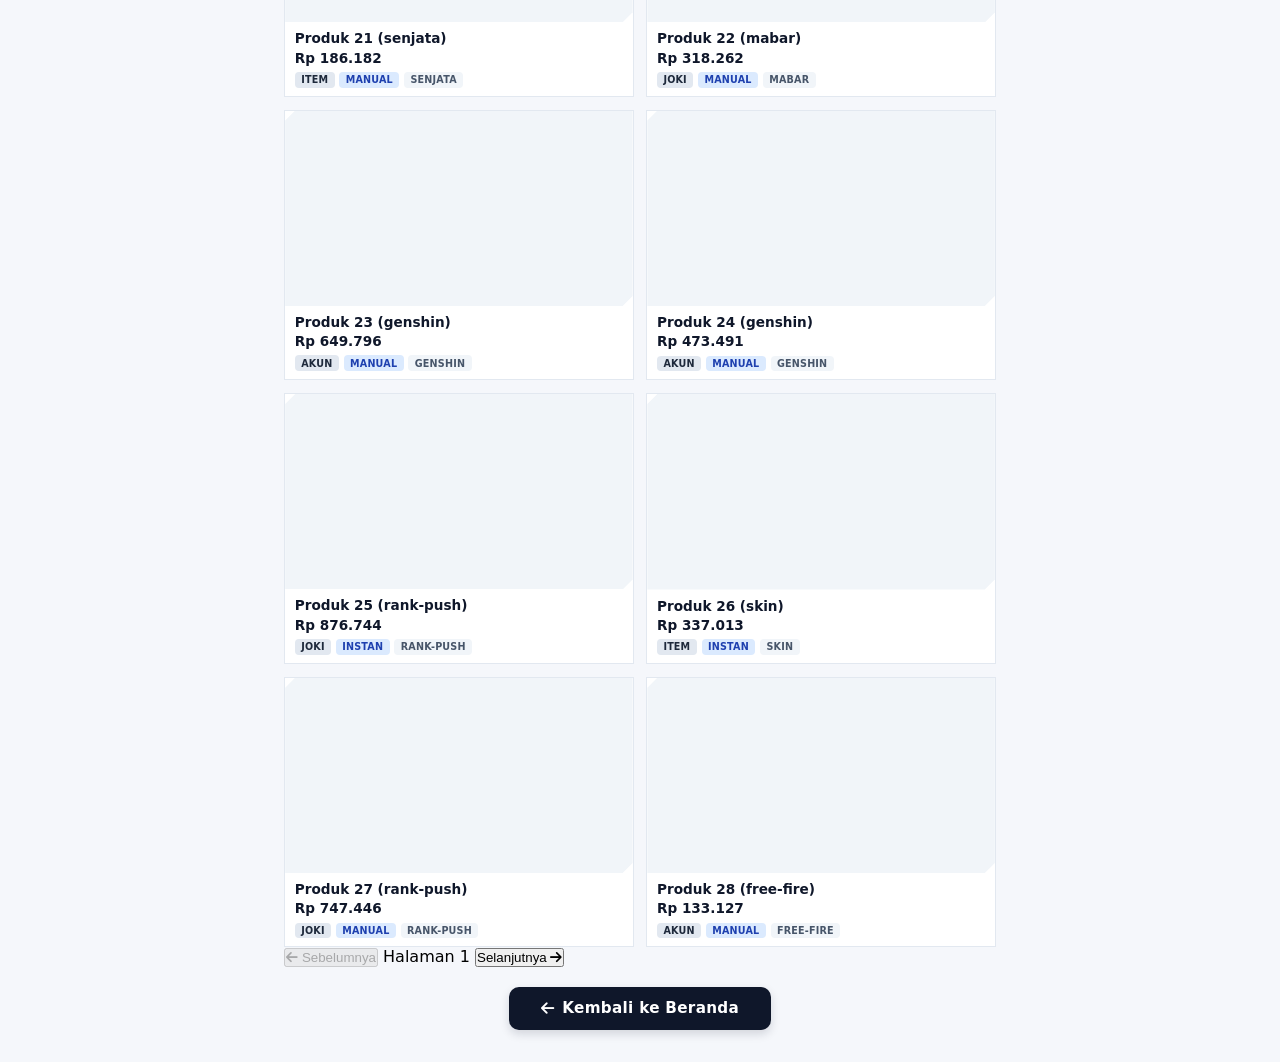
==== commit 952fd879: "Update semua-produk.html" ====
--- a/pages/semua-produk.html
+++ b/pages/semua-produk.html
@@ -22,18 +22,8 @@
     </button>
   </div>
 
-  <!-- FILTER (TIDAK STICKY) -->
+  <!-- FILTER (TANPA GENRE) -->
   <section class="filter-section">
-    <div class="filter-row">
-      <span class="filter-label">Genre:</span>
-      <div class="filter-buttons" id="genreFilter">
-        <button class="filter-btn active" data-genre="semua">Semua</button>
-        <button class="filter-btn" data-genre="akun">Akun</button>
-        <button class="filter-btn" data-genre="item">Item</button>
-        <button class="filter-btn" data-genre="joki">Jasa Joki</button>
-      </div>
-    </div>
-
     <div class="filter-row">
       <span class="filter-label">Urutkan:</span>
       <select id="sortSelect" class="sort-select">
@@ -48,7 +38,7 @@
       <div class="filter-buttons" id="typeFilter">
         <button class="filter-btn active" data-type="semua">Semua</button>
         <button class="filter-btn" data-type="instan">Instan</button>
-        <button class="filter-btn" data-type="otomatis">Otomatis</button>
+        <button class="filter-btn" data-type="manual">Manual</button>
       </div>
     </div>
   </section>
@@ -60,6 +50,7 @@
       <!-- Produk di-generate oleh JavaScript -->
     </div>
 
+    <!-- Pagination -->
     <div class="pagination" id="pagination">
       <button class="pagination-btn" id="prevBtn" disabled>
         <i class="fa-solid fa-arrow-left"></i> Sebelumnya
@@ -70,6 +61,7 @@
       </button>
     </div>
 
+    <!-- Tombol kembali -->
     <div class="show-all-wrapper">
       <a href="../index.html" class="show-all-btn secondary">
         <i class="fa-solid fa-arrow-left"></i> Kembali ke Beranda
--- a/css/style.css
+++ b/css/style.css
@@ -1,5 +1,5 @@
 /* ============================================
-   STYLE.CSS - Store App (Final v17)
+   STYLE.CSS - Store App (Final v23)
    ============================================ */
 
 * {
@@ -20,7 +20,7 @@
   margin: 0;
 }
 
-/* ===== HEADER (HALAMAN UTAMA) ===== */
+/* ===== HEADER ===== */
 .store-header {
   width: 100%;
   max-width: 750px;
@@ -30,7 +30,8 @@
   padding: 0.9rem 1.2rem 1rem;
   margin: 0 auto;
   transition: all 0.2s ease;
-  /* Tidak sticky */
+  position: relative;
+  z-index: 10;
 }
 
 /* ===== BARIS ATAS ===== */
@@ -100,6 +101,7 @@
   gap: 6px;
   transition: all 0.2s;
   box-shadow: 0 6px 12px rgba(15, 23, 42, 0.15);
+  text-decoration: none;
   white-space: nowrap;
 }
 
@@ -110,25 +112,17 @@
 
 .login-btn:hover {
   background: #1e293b;
-  box-shadow: 0 8px 16px rgba(15, 23, 42, 0.2);
-  transform: translateY(-1px);
-}
-
-.login-btn:active {
-  transform: translateY(0px);
-  box-shadow: 0 4px 8px rgba(0,0,0,0.1);
-}
-
-/* ===== BAGIAN PENCARIAN (DEFAULT, STICKY DI HALAMAN UTAMA) ===== */
+}
+
+/* ===== BAGIAN PENCARIAN (STICKY) ===== */
 .search-section {
   display: flex;
   align-items: center;
-  background: #f1f5f9;
+  background: #ffffff;
   border: 2px solid #e2e8f0;
   padding: 0.2rem 0.3rem 0.2rem 0.8rem;
   transition: all 0.25s;
   border-radius: 0;
-
   --cut: 8px;
   clip-path: polygon(
     0 0,
@@ -138,10 +132,10 @@
     var(--cut) 100%,
     0 calc(100% - var(--cut))
   );
-
   position: sticky;
   top: 0;
   z-index: 99;
+  margin: 0;
 }
 
 .search-section:focus-within {
@@ -205,7 +199,6 @@
   display: flex;
   align-items: center;
   gap: 0.3rem;
-
   --cut: 8px;
   clip-path: polygon(
     var(--cut) 0,
@@ -226,32 +219,199 @@
   background: #1e293b;
 }
 
-/* ===== MENU KATEGORI HORIZONTAL ===== */
-.category-menu {
-  display: flex;
-  gap: 0.8rem;
+/* ===== MENU GENRE (4 KOTAK) ===== */
+.genre-menu {
+  display: flex;
+  gap: 0.6rem;
+  margin-top: 0.8rem;
+  padding: 0 0.2rem;
   overflow-x: auto;
-  padding: 0.6rem 0.2rem 0.4rem;
-  margin-top: 0.8rem;
   scrollbar-width: none;
   -ms-overflow-style: none;
   -webkit-overflow-scrolling: touch;
-  background: transparent;
-}
-
-.category-menu::-webkit-scrollbar {
+}
+
+.genre-menu::-webkit-scrollbar {
   display: none;
 }
 
-.category-card {
-  flex: 0 0 38%;
-  max-width: 200px;
+.genre-card {
+  flex: 0 0 calc(25% - 0.45rem);
+  max-width: 100px;
+  aspect-ratio: 1 / 1;
   background: #ffffff;
   border: 1px solid #cbd5e1;
   border-radius: 0;
   cursor: pointer;
   transition: transform 0.2s, box-shadow 0.2s;
-
+  --cut: 6px;
+  clip-path: polygon(
+    var(--cut) 0,
+    100% 0,
+    100% calc(100% - var(--cut)),
+    calc(100% - var(--cut)) 100%,
+    0 100%,
+    0 var(--cut)
+  );
+  overflow: hidden;
+  display: flex;
+  flex-direction: column;
+  align-items: center;
+  justify-content: center;
+  gap: 0.3rem;
+}
+
+.genre-card:hover {
+  transform: translateY(-2px);
+  box-shadow: 0 4px 10px rgba(0, 0, 0, 0.08);
+}
+
+.genre-card.active {
+  border-color: #0f172a;
+  background: #f1f5f9;
+}
+
+.genre-icon {
+  font-size: 1.5rem;
+  color: #0f172a;
+}
+
+.genre-label {
+  font-size: 0.7rem;
+  font-weight: 700;
+  color: #0f172a;
+  letter-spacing: 0.02em;
+  text-align: center;
+  white-space: nowrap;
+  overflow: hidden;
+  text-overflow: ellipsis;
+  max-width: 90%;
+}
+
+/* ===== FILTER & SORTING BAR ===== */
+.filter-section {
+  width: 100%;
+  max-width: 750px;
+  margin: 1rem auto 0;
+  padding: 0 1.2rem;
+  display: flex;
+  flex-direction: column;
+  gap: 0.6rem;
+}
+
+.filter-row {
+  display: flex;
+  align-items: center;
+  gap: 0.6rem;
+  flex-wrap: wrap;
+}
+
+.filter-label {
+  font-size: 0.85rem;
+  font-weight: 600;
+  color: #0f172a;
+  min-width: 70px;
+}
+
+.filter-buttons {
+  display: flex;
+  gap: 0.4rem;
+  flex-wrap: wrap;
+}
+
+.filter-btn {
+  background: #f1f5f9;
+  border: 1px solid #cbd5e1;
+  padding: 0.4rem 0.9rem;
+  border-radius: 20px;
+  font-size: 0.8rem;
+  font-weight: 500;
+  color: #334155;
+  cursor: pointer;
+  transition: all 0.2s;
+  white-space: nowrap;
+}
+
+.filter-btn:hover {
+  background: #e2e8f0;
+}
+
+.filter-btn.active {
+  background: #0f172a;
+  color: white;
+  border-color: #0f172a;
+}
+
+.sort-select {
+  padding: 0.4rem 0.8rem;
+  border: 1px solid #cbd5e1;
+  border-radius: 8px;
+  background: #ffffff;
+  font-size: 0.85rem;
+  font-weight: 500;
+  color: #0f172a;
+  cursor: pointer;
+  outline: none;
+}
+
+/* ===== KETERANGAN & INFO ===== */
+.info-note {
+  margin-top: 0.8rem;
+  font-size: 0.8rem;
+  color: #64748b;
+  display: flex;
+  align-items: center;
+  gap: 0.4rem;
+  background: #f8fafc;
+  padding: 0.45rem 0.9rem;
+  border-radius: 10px;
+  width: fit-content;
+}
+
+/* ===== SECTION DAFTAR JUALAN ===== */
+.product-list-section {
+  width: 100%;
+  max-width: 750px;
+  margin: 1.5rem auto 0;
+  padding: 0 1.2rem 2rem;
+}
+
+.section-title {
+  font-size: 1.3rem;
+  font-weight: 700;
+  color: #0f172a;
+  margin-bottom: 0.8rem;
+  letter-spacing: 0.02em;
+}
+
+.product-grid {
+  display: grid;
+  grid-template-columns: repeat(2, 1fr);
+  gap: 0.8rem;
+}
+
+.product-card {
+  background: #ffffff;
+  border: 1px solid #e2e8f0;
+  border-radius: 0;
+  cursor: pointer;
+  transition: transform 0.2s, box-shadow 0.2s;
+  overflow: hidden;
+  display: flex;
+  flex-direction: column;
+}
+
+.product-card:hover {
+  transform: translateY(-2px);
+  box-shadow: 0 6px 14px rgba(0, 0, 0, 0.1);
+}
+
+.product-image {
+  width: 100%;
+  aspect-ratio: 16 / 9;
+  background-size: cover;
+  background-position: center;
+  background-color: #f1f5f9;
   --cut: 10px;
   clip-path: polygon(
     var(--cut) 0,
@@ -261,275 +421,30 @@
     0 100%,
     0 var(--cut)
   );
-
-  overflow: hidden;
-}
-
-.category-card:hover {
-  transform: translateY(-3px);
-  box-shadow: 0 6px 14px rgba(0, 0, 0, 0.1);
-}
-
-.card-image {
-  width: 100%;
-  aspect-ratio: 9 / 16;
-  background: #f1f5f9;
-  display: flex;
-  align-items: center;
-  justify-content: center;
-  font-size: 2.5rem;
-  color: #64748b;
-  transition: background 0.2s;
-}
-
-.category-card:hover .card-image {
-  background: #e2e8f0;
-}
-
-.card-label {
-  padding: 0.5rem 0.4rem;
-  text-align: center;
+}
+
+.product-info {
+  padding: 0.5rem 0.6rem;
+  display: flex;
+  flex-direction: column;
+  gap: 0.2rem;
+}
+
+.product-name {
   font-size: 0.85rem;
   font-weight: 600;
   color: #0f172a;
-  background: #ffffff;
-  letter-spacing: 0.01em;
   white-space: nowrap;
   overflow: hidden;
   text-overflow: ellipsis;
 }
 
-/* ===== MENU GENRE ===== */
-.genre-menu {
-  display: flex;
-  gap: 0.6rem;
-  margin-top: 0.8rem;
-  padding: 0 0.2rem;
-  overflow-x: auto;
-  scrollbar-width: none;
-  -ms-overflow-style: none;
-  -webkit-overflow-scrolling: touch;
-}
-
-.genre-menu::-webkit-scrollbar {
-  display: none;
-}
-
-.genre-card {
-  flex: 0 0 calc(33.333% - 0.4rem);
-  max-width: 110px;
-  aspect-ratio: 1 / 1;
-  background: #ffffff;
-  border: 1px solid #cbd5e1;
-  border-radius: 0;
-  cursor: pointer;
-  transition: transform 0.2s, box-shadow 0.2s;
-
-  --cut: 6px;
-  clip-path: polygon(
-    var(--cut) 0,
-    100% 0,
-    100% calc(100% - var(--cut)),
-    calc(100% - var(--cut)) 100%,
-    0 100%,
-    0 var(--cut)
-  );
-
-  overflow: hidden;
-  display: flex;
-  flex-direction: column;
-  align-items: center;
-  justify-content: center;
-  gap: 0.3rem;
-}
-
-.genre-card:hover {
-  transform: translateY(-2px);
-  box-shadow: 0 4px 10px rgba(0, 0, 0, 0.08);
-}
-
-.genre-icon {
-  font-size: 1.5rem;
-  color: #0f172a;
-}
-
-.genre-label {
-  font-size: 0.7rem;
-  font-weight: 700;
-  color: #0f172a;
-  letter-spacing: 0.02em;
-  text-align: center;
-  white-space: nowrap;
-  overflow: hidden;
-  text-overflow: ellipsis;
-  max-width: 90%;
-}
-
-/* ===== KETERANGAN & INFO ===== */
-.info-note {
-  margin-top: 0.8rem;
-  font-size: 0.8rem;
-  color: #64748b;
-  display: flex;
-  align-items: center;
-  gap: 0.4rem;
-  background: #f8fafc;
-  padding: 0.45rem 0.9rem;
-  border-radius: 10px;
-  width: fit-content;
-}
-
-.info-note i {
-  font-size: 0.9rem;
-}
-
-/* ===== FILTER & SORTING BAR ===== */
-.filter-section {
-  width: 100%;
-  max-width: 750px;
-  margin: 1rem auto 0;
-  padding: 0 1.2rem;
-  display: flex;
-  flex-direction: column;
-  gap: 0.6rem;
-}
-
-.filter-row {
-  display: flex;
-  align-items: center;
-  gap: 0.6rem;
-  flex-wrap: wrap;
-}
-
-.filter-label {
-  font-size: 0.85rem;
-  font-weight: 600;
-  color: #0f172a;
-  min-width: 70px;
-}
-
-.filter-buttons {
-  display: flex;
-  gap: 0.4rem;
-  flex-wrap: wrap;
-}
-
-.filter-btn {
-  background: #f1f5f9;
-  border: 1px solid #cbd5e1;
-  padding: 0.4rem 0.9rem;
-  border-radius: 20px;
-  font-size: 0.8rem;
-  font-weight: 500;
-  color: #334155;
-  cursor: pointer;
-  transition: all 0.2s;
-  white-space: nowrap;
-}
-
-.filter-btn:hover {
-  background: #e2e8f0;
-}
-
-.filter-btn.active {
-  background: #0f172a;
-  color: white;
-  border-color: #0f172a;
-}
-
-.sort-select {
-  padding: 0.4rem 0.8rem;
-  border: 1px solid #cbd5e1;
-  border-radius: 8px;
-  background: #ffffff;
-  font-size: 0.85rem;
-  font-weight: 500;
-  color: #0f172a;
-  cursor: pointer;
-  outline: none;
-}
-
-/* ===== SECTION DAFTAR JUALAN ===== */
-.product-list-section {
-  width: 100%;
-  max-width: 750px;
-  margin: 1.5rem auto 0;
-  padding: 0 1.2rem 2rem;
-}
-
-.section-title {
-  font-size: 1.3rem;
-  font-weight: 700;
-  color: #0f172a;
-  margin-bottom: 0.8rem;
-  letter-spacing: 0.02em;
-}
-
-.product-grid {
-  display: grid;
-  grid-template-columns: repeat(2, 1fr);
-  gap: 0.8rem;
-}
-
-.product-card {
-  background: #ffffff;
-  border: 1px solid #e2e8f0;
-  border-radius: 0;
-  cursor: pointer;
-  transition: transform 0.2s, box-shadow 0.2s;
-  overflow: hidden;
-  display: flex;
-  flex-direction: column;
-}
-
-.product-card:hover {
-  transform: translateY(-2px);
-  box-shadow: 0 6px 14px rgba(0, 0, 0, 0.1);
-}
-
-/* Area gambar produk dengan rasio 16:9 + potongan kiri atas & kanan bawah */
-.product-image {
-  width: 100%;
-  aspect-ratio: 16 / 9;
-  background-size: cover;
-  background-position: center;
-  background-color: #f1f5f9;
-
-  --cut: 10px;
-  clip-path: polygon(
-    var(--cut) 0,
-    100% 0,
-    100% calc(100% - var(--cut)),
-    calc(100% - var(--cut)) 100%,
-    0 100%,
-    0 var(--cut)
-  );
-}
-
-/* Info produk */
-.product-info {
-  padding: 0.5rem 0.6rem;
-  display: flex;
-  flex-direction: column;
-  gap: 0.2rem;
-}
-
-.product-name {
-  font-size: 0.85rem;
-  font-weight: 600;
-  color: #0f172a;
-  white-space: nowrap;
-  overflow: hidden;
-  text-overflow: ellipsis;
-}
-
 .product-price {
   font-size: 0.85rem;
   font-weight: 700;
   color: #0f172a;
 }
 
-/* Badge genre & tipe */
 .product-meta {
   display: flex;
   gap: 0.3rem;
@@ -553,6 +468,11 @@
 .badge-type {
   background: #dbeafe;
   color: #1e40af;
+}
+
+.badge-sub {
+  background: #f1f5f9;
+  color: #475569;
 }
 
 /* ===== TOMBOL TAMPILKAN SEMUANYA ===== */
@@ -583,208 +503,203 @@
   transform: translateY(-2px);
 }
 
-.show-all-btn.secondary {
+/* ===== DRAWER ===== */
+.drawer-overlay {
+  position: fixed;
+  top: 0;
+  left: 0;
+  width: 100%;
+  height: 100%;
+  background: rgba(0, 0, 0, 0.5);
+  z-index: 1000;
+  opacity: 0;
+  visibility: hidden;
+  transition: opacity 0.3s ease, visibility 0.3s ease;
+}
+
+.drawer-overlay.active {
+  opacity: 1;
+  visibility: visible;
+}
+
+.drawer {
+  position: fixed;
+  top: 0;
+  left: -80%;
+  width: 80%;
+  max-width: 300px;
+  height: 100%;
+  background: #ffffff;
+  z-index: 1001;
+  box-shadow: 4px 0 20px rgba(0,0,0,0.15);
+  transition: left 0.3s ease;
+  display: flex;
+  flex-direction: column;
+}
+
+.drawer.active {
+  left: 0;
+}
+
+.drawer-header {
+  display: flex;
+  align-items: center;
+  justify-content: space-between;
+  padding: 1rem 1.2rem;
+  border-bottom: 1px solid #e2e8f0;
+  font-weight: 700;
+  color: #0f172a;
+  font-size: 1.1rem;
+}
+
+.drawer-close {
+  background: none;
+  border: none;
+  font-size: 1.5rem;
+  color: #64748b;
+  cursor: pointer;
+  padding: 0.2rem;
+}
+
+.drawer-search {
+  padding: 0.8rem 1.2rem;
+  border-bottom: 1px solid #e2e8f0;
+  display: flex;
+  align-items: center;
+  gap: 0.5rem;
+}
+
+.drawer-search i {
+  color: #64748b;
+}
+
+.drawer-search input {
+  flex: 1;
+  border: none;
+  outline: none;
+  font-size: 0.9rem;
+  color: #0f172a;
+}
+
+.drawer-search input::placeholder {
+  color: #94a3b8;
+}
+
+.drawer-content {
+  flex: 1;
+  overflow-y: auto;
+  padding: 0.5rem 1.2rem;
+  display: flex;
+  flex-direction: column;
+  gap: 0.3rem;
+}
+
+.drawer-cat-btn {
+  background: #f1f5f9;
+  border: 1px solid #cbd5e1;
+  padding: 0.7rem 1rem;
+  border-radius: 8px;
+  font-size: 0.95rem;
+  font-weight: 600;
+  color: #334155;
+  cursor: pointer;
+  text-align: left;
+  transition: background 0.2s, color 0.2s;
+  width: 100%;
+}
+
+.drawer-cat-btn.main {
+  flex: 1;
+  margin-right: 0.3rem;
+}
+
+.drawer-cat-btn:hover {
   background: #e2e8f0;
-  color: #0f172a;
-  box-shadow: none;
-}
-
-.show-all-btn.secondary:hover {
-  background: #cbd5e1;
-}
-
-/* ===== PAGINATION ===== */
-.pagination {
-  display: flex;
-  align-items: center;
-  justify-content: center;
-  gap: 0.8rem;
-  margin-top: 1.5rem;
-}
-
-.pagination-btn {
+}
+
+.drawer-cat-btn.active {
+  background: #0f172a;
+  color: white;
+  border-color: #0f172a;
+}
+
+.drawer-toggle {
+  background: transparent;
+  border: none;
+  cursor: pointer;
+  color: #64748b;
+  font-size: 1rem;
+  padding: 0.5rem;
+  transition: transform 0.2s;
+}
+
+.drawer-toggle.open {
+  transform: rotate(90deg);
+}
+
+.drawer-category-group {
+  display: flex;
+  flex-direction: column;
+}
+
+.drawer-category-row {
+  display: flex;
+  align-items: center;
+}
+
+.drawer-subcategory {
+  padding-left: 1rem;
+  display: flex;
+  flex-direction: column;
+  gap: 0.2rem;
+  margin-top: 0.3rem;
+}
+
+.drawer-sub-btn {
   background: #ffffff;
-  border: 1px solid #cbd5e1;
-  padding: 0.6rem 1.2rem;
-  border-radius: 10px;
-  font-weight: 600;
+  border: 1px solid #e2e8f0;
+  padding: 0.5rem 0.8rem;
+  border-radius: 6px;
   font-size: 0.85rem;
-  color: #0f172a;
-  cursor: pointer;
-  display: inline-flex;
-  align-items: center;
-  gap: 0.4rem;
-  transition: all 0.2s;
-}
-
-.pagination-btn:hover:not(:disabled) {
-  background: #f1f5f9;
-}
-
-.pagination-btn:disabled {
-  opacity: 0.5;
-  cursor: not-allowed;
-}
-
-.page-info {
-  font-size: 0.9rem;
   font-weight: 500;
   color: #334155;
-}
-
-/* ===== PENJELASAN TAMBAHAN ===== */
-.explanation {
-  max-width: 750px;
-  margin: 1.2rem auto;
-  padding: 0 1.2rem;
-  color: #334155;
-  font-size: 0.9rem;
-  line-height: 1.5;
-}
-
-.explanation p {
-  background: #ffffff;
-  padding: 0.8rem 1.2rem;
-  border-radius: 16px;
-  box-shadow: 0 4px 10px rgba(0,0,0,0.02);
-}
-
-/* ===== STICKY HEADER KHUSUS HALAMAN KEDUA ===== */
-.sticky-header {
-  width: 100%;
-  max-width: 750px;
-  background: #ffffff;
-  margin: 0 auto;
-  padding: 0.6rem 1.2rem 0.4rem;
-  position: sticky;
-  top: 0;
-  z-index: 100;
-  box-shadow: 0 2px 8px rgba(0,0,0,0.05);
-  border-radius: 0 0 16px 16px;
-}
-
-/* Override search-section di dalam sticky-header agar tidak double sticky */
-.sticky-header .search-section {
-  position: static;
+  cursor: pointer;
+  text-align: left;
+  transition: background 0.2s;
+}
+
+.drawer-sub-btn:hover {
   background: #f1f5f9;
-  margin-bottom: 0.6rem;
-}
-
-/* Filter-section di dalam sticky-header: hilangkan margin atas, padding default */
-.sticky-header .filter-section {
-  margin: 0;
-  padding: 0;
-  width: 100%;
-  max-width: none;
+}
+
+.drawer-sub-btn.active {
+  background: #0f172a;
+  color: white;
+  border-color: #0f172a;
 }
 
 /* ===== RESPONSIVE ===== */
-@media (max-width: 480px) {
-  .store-header {
-    padding: 0.8rem 0.9rem 0.8rem;
-    border-radius: 0 0 16px 16px;
-  }
-
+@media (max-width: 600px) {
   .store-title {
     font-size: 1.5rem;
   }
-
-  .login-btn {
-    padding: 0.5rem 0.9rem;
-    font-size: 0.85rem;
-    border-radius: 8px;
-  }
-
-  .menu-dots {
-    width: 40px;
-    height: 40px;
-    font-size: 1.6rem;
-  }
-
+  .genre-card {
+    flex: 0 0 calc(25% - 0.3rem);
+    max-width: 80px;
+  }
+  .genre-icon {
+    font-size: 1.2rem;
+  }
+  .genre-label {
+    font-size: 0.6rem;
+  }
   .search-section {
     --cut: 5px;
     padding: 0.2rem 0.3rem 0.2rem 0.8rem;
-    clip-path: polygon(
-      0 0,
-      100% 0,
-      100% calc(100% - var(--cut)),
-      calc(100% - var(--cut)) 100%,
-      var(--cut) 100%,
-      0 calc(100% - var(--cut))
-    );
-  }
-
+  }
   .search-btn span {
     display: none;
   }
-
-  .search-btn {
-    padding: 0.45rem 0.8rem;
-    --cut: 5px;
-    clip-path: polygon(
-      var(--cut) 0,
-      100% 0,
-      100% calc(100% - var(--cut)),
-      calc(100% - var(--cut)) 100%,
-      0 100%,
-      0 var(--cut)
-    );
-  }
-
-  .category-menu {
-    gap: 0.6rem;
-  }
-
-  .category-card {
-    flex: 0 0 40%;
-    max-width: 150px;
-    --cut: 8px;
-  }
-
-  .card-image {
-    font-size: 2rem;
-  }
-
-  .card-label {
-    font-size: 0.75rem;
-    padding: 0.35rem 0.3rem;
-  }
-
-  .genre-menu {
-    gap: 0.4rem;
-  }
-
-  .genre-card {
-    flex: 0 0 calc(33.333% - 0.267rem);
-    max-width: 80px;
-    --cut: 5px;
-  }
-
-  .genre-icon {
-    font-size: 1.2rem;
-  }
-
-  .genre-label {
-    font-size: 0.6rem;
-  }
-
-  .product-list-section {
-    padding: 0 0.9rem 1.5rem;
-  }
-
-  .product-grid {
-    gap: 0.6rem;
-  }
-
-  .product-info {
-    padding: 0.4rem 0.5rem;
-  }
-
-  .product-name,
-  .product-price {
-    font-size: 0.75rem;
-  }
-
   .filter-section {
     padding: 0 0.9rem;
   }
@@ -800,9 +715,4 @@
     padding: 0.3rem 0.6rem;
     font-size: 0.75rem;
   }
-
-  .pagination-btn {
-    padding: 0.5rem 1rem;
-    font-size: 0.75rem;
-  }
-}
+}
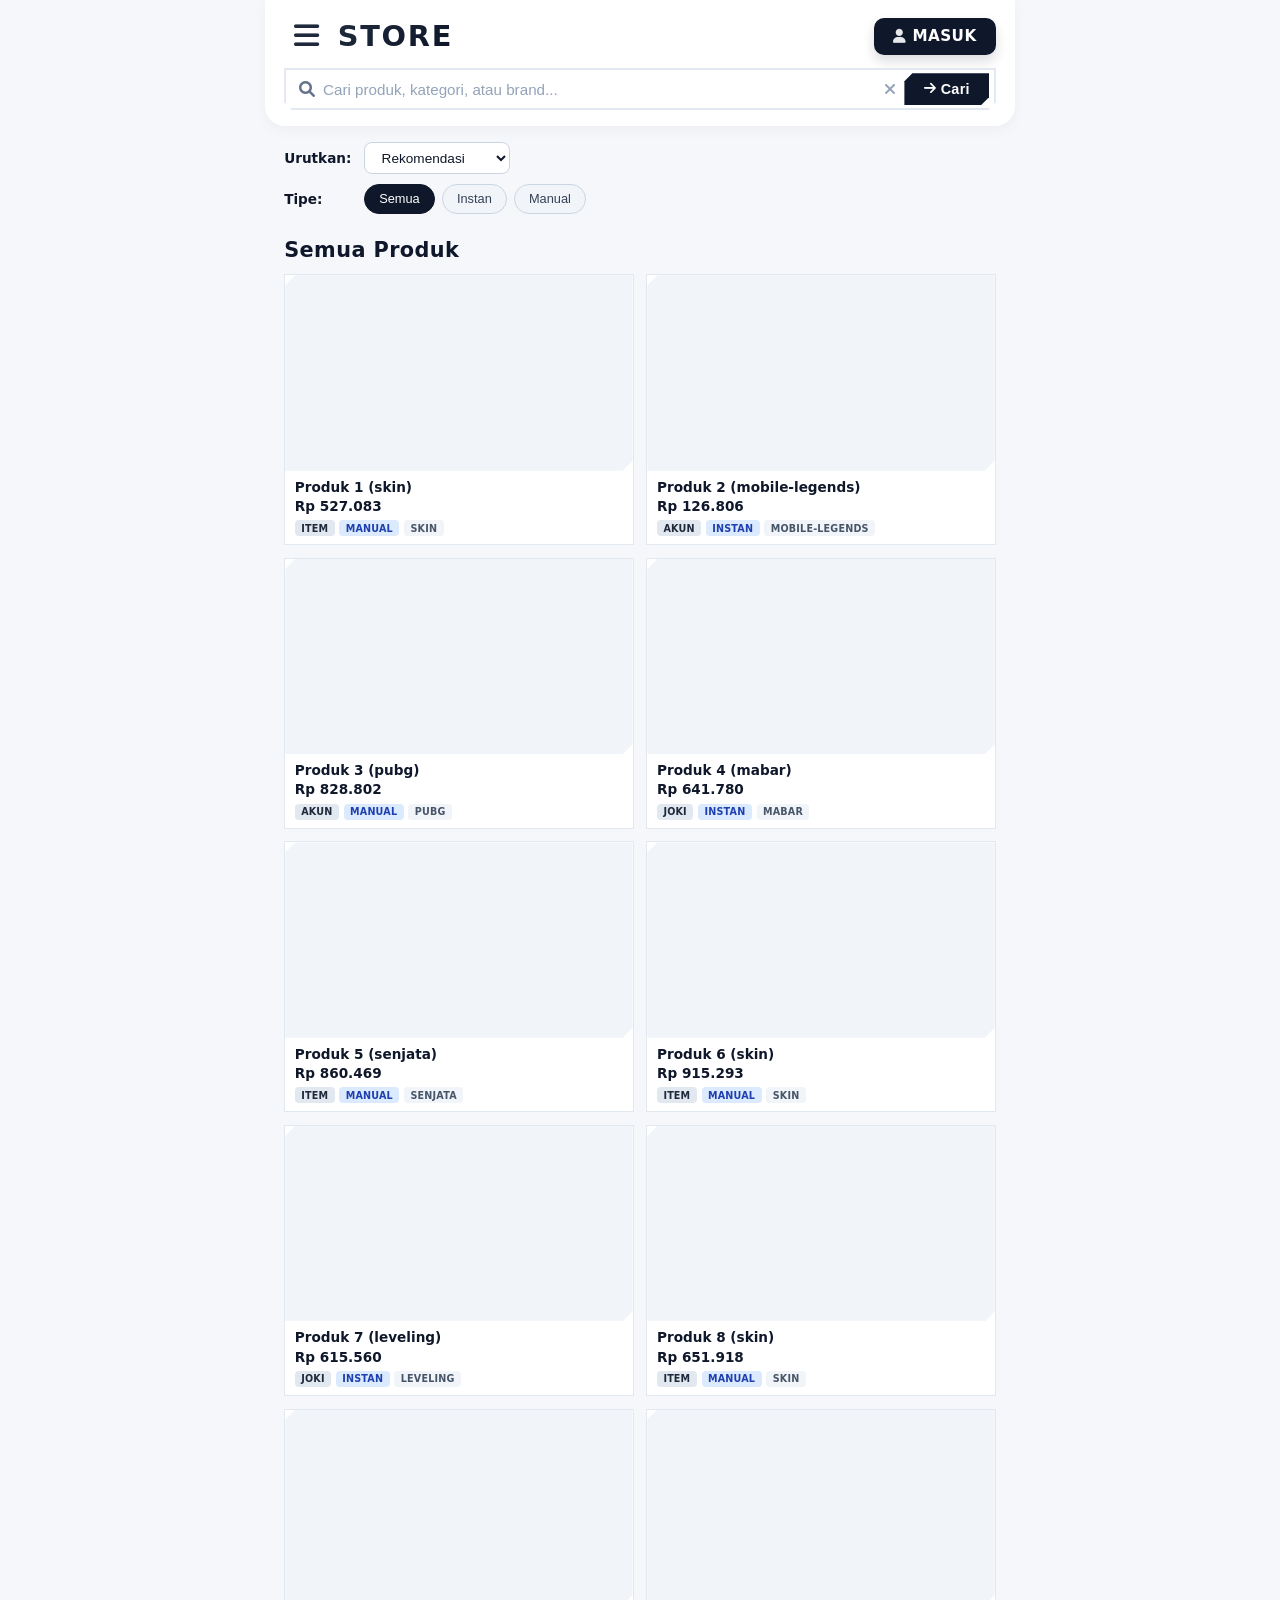
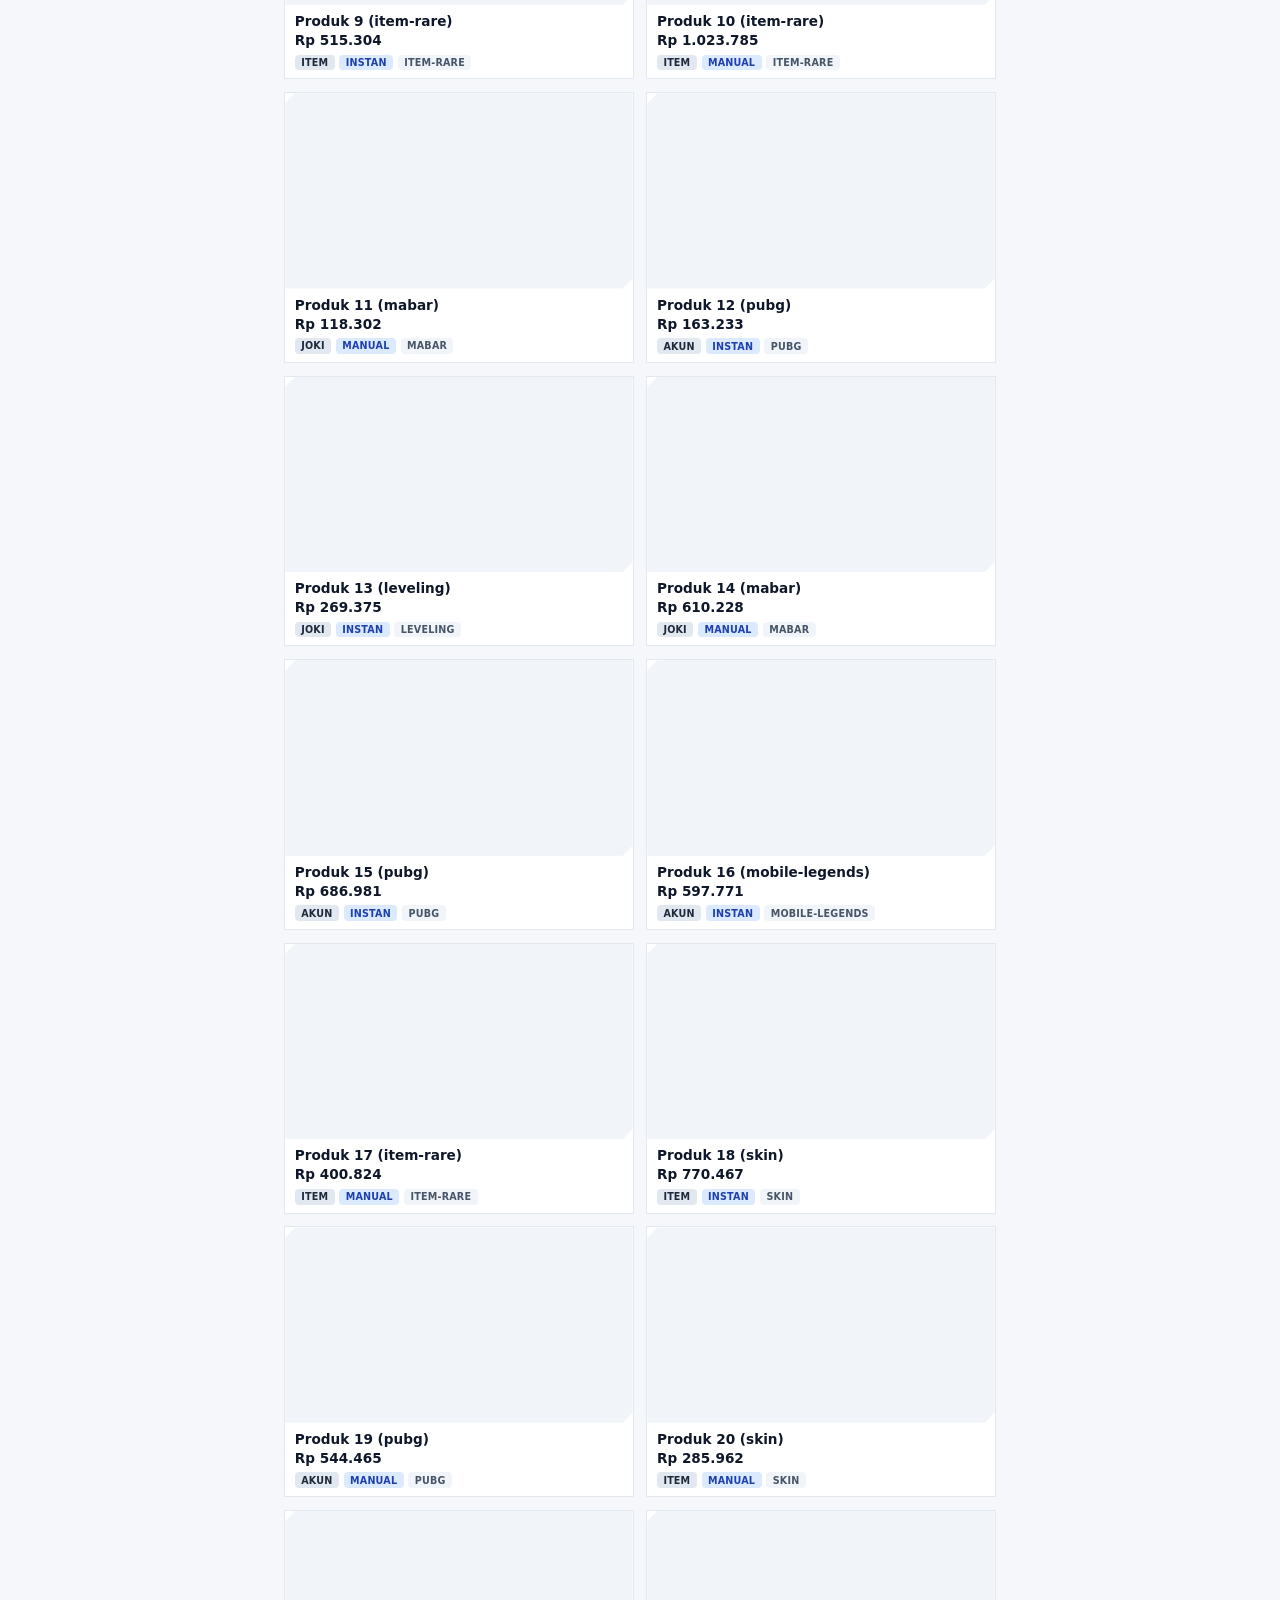
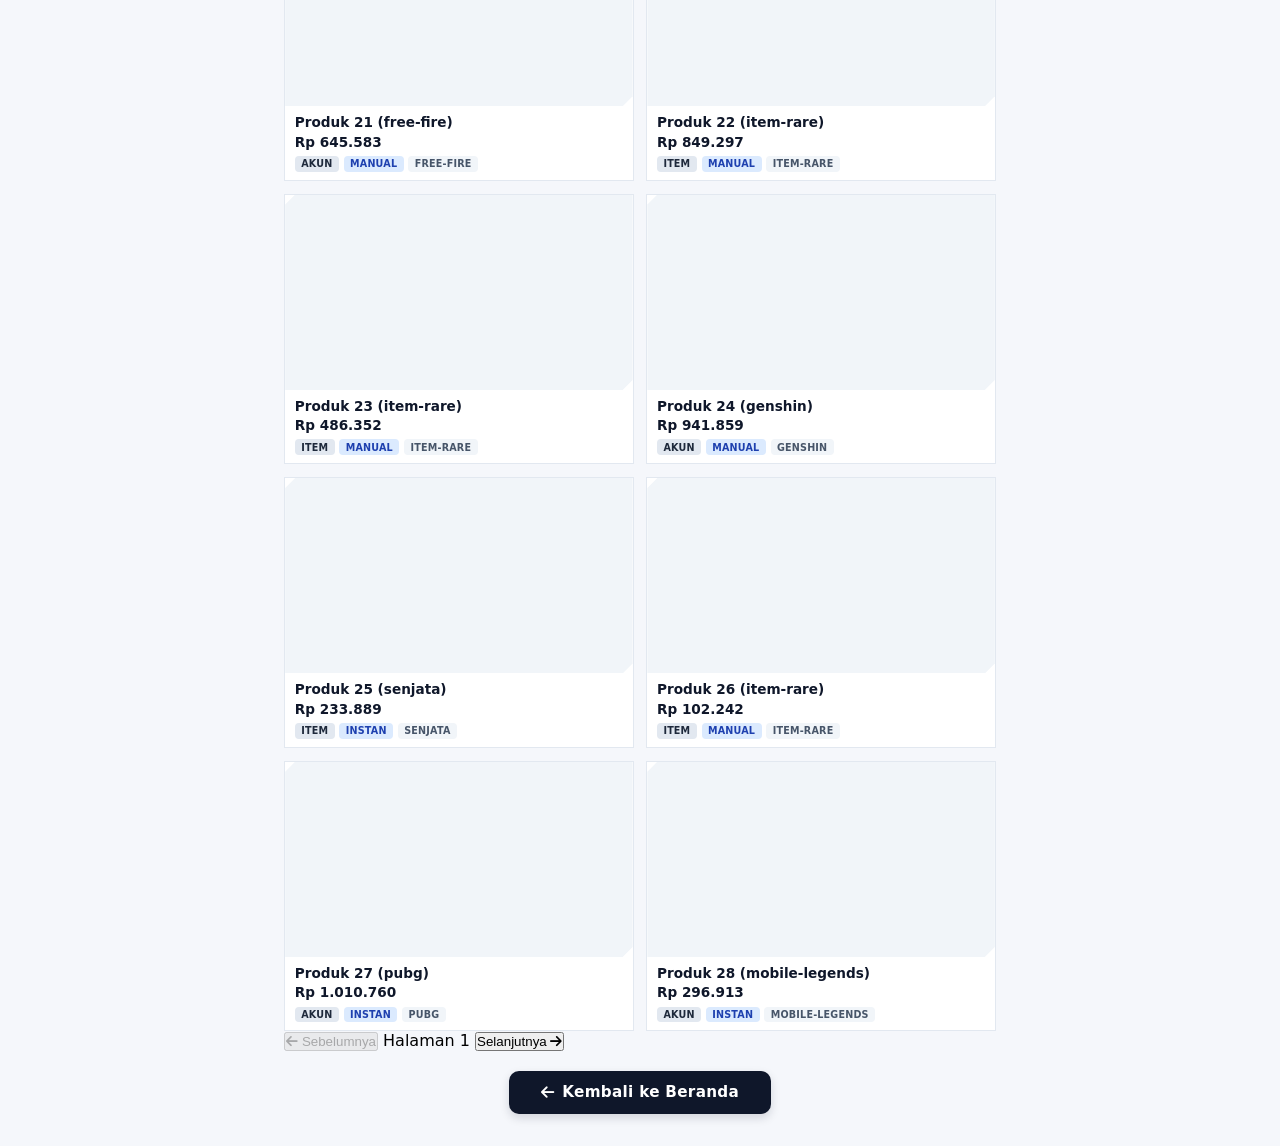
==== commit 289080de: "Update semua-produk.html" ====
--- a/pages/semua-produk.html
+++ b/pages/semua-produk.html
@@ -10,19 +10,88 @@
 </head>
 <body>
 
-  <!-- PENCARIAN (STICKY) -->
-  <div class="search-section">
-    <i class="fa-solid fa-magnifying-glass search-icon"></i>
-    <input type="text" class="search-input" id="searchInput" placeholder="Cari produk, kategori, atau brand..." aria-label="kolom pencarian">
-    <button class="search-clear" id="clearBtn" aria-label="hapus pencarian" title="Bersihkan">
-      <i class="fa-solid fa-xmark"></i>
-    </button>
-    <button class="search-btn" id="searchBtn" aria-label="tombol cari">
-      <i class="fa-solid fa-arrow-right"></i> <span>Cari</span>
-    </button>
+  <!-- ===== HEADER UTAMA (BARIS ATAS + DRAWER) ===== -->
+  <header class="store-header">
+    <!-- Baris atas: hamburger, STORE, MASUK -->
+    <div class="top-bar">
+      <div class="left-group">
+        <button class="menu-dots" id="menuDots" aria-label="Menu" title="Menu">
+          <i class="fa-solid fa-bars"></i>
+        </button>
+        <div class="store-title">STORE</div>
+      </div>
+      <a href="admin/login.html" class="login-btn" title="Masuk ke akun">
+        <i class="fa-solid fa-user"></i> MASUK
+      </a>
+    </div>
+
+    <!-- Pencarian (sticky) -->
+    <div class="search-section">
+      <i class="fa-solid fa-magnifying-glass search-icon"></i>
+      <input type="text" class="search-input" id="searchInput" placeholder="Cari produk, kategori, atau brand..." aria-label="kolom pencarian">
+      <button class="search-clear" id="clearBtn" aria-label="hapus pencarian" title="Bersihkan">
+        <i class="fa-solid fa-xmark"></i>
+      </button>
+      <button class="search-btn" id="searchBtn" aria-label="tombol cari">
+        <i class="fa-solid fa-arrow-right"></i> <span>Cari</span>
+      </button>
+    </div>
+  </header>
+
+  <!-- ===== DRAWER (MENU SAMPING) ===== -->
+  <div class="drawer-overlay" id="drawerOverlay"></div>
+  <div class="drawer" id="drawer">
+    <div class="drawer-header">
+      <span>Kategori</span>
+      <button class="drawer-close" id="drawerClose" aria-label="Tutup"><i class="fa-solid fa-xmark"></i></button>
+    </div>
+    <div class="drawer-search">
+      <i class="fa-solid fa-search"></i>
+      <input type="text" id="drawerSearchInput" placeholder="Cari kategori...">
+    </div>
+    <div class="drawer-content" id="drawerContent">
+      <button class="drawer-cat-btn" data-genre="semua">Semua</button>
+
+      <div class="drawer-category-group" data-genre="akun">
+        <div class="drawer-category-row">
+          <button class="drawer-cat-btn main" data-genre="akun">Akun</button>
+          <button class="drawer-toggle" data-target="akunSub"><i class="fa-solid fa-chevron-right"></i></button>
+        </div>
+        <div class="drawer-subcategory" id="akunSub" style="display:none;">
+          <button class="drawer-sub-btn" data-sub="mobile-legends">Mobile Legends</button>
+          <button class="drawer-sub-btn" data-sub="free-fire">Free Fire</button>
+          <button class="drawer-sub-btn" data-sub="pubg">PUBG</button>
+          <button class="drawer-sub-btn" data-sub="genshin">Genshin Impact</button>
+        </div>
+      </div>
+
+      <div class="drawer-category-group" data-genre="item">
+        <div class="drawer-category-row">
+          <button class="drawer-cat-btn main" data-genre="item">Item</button>
+          <button class="drawer-toggle" data-target="itemSub"><i class="fa-solid fa-chevron-right"></i></button>
+        </div>
+        <div class="drawer-subcategory" id="itemSub" style="display:none;">
+          <button class="drawer-sub-btn" data-sub="skin">Skin</button>
+          <button class="drawer-sub-btn" data-sub="senjata">Senjata</button>
+          <button class="drawer-sub-btn" data-sub="item-rare">Item Rare</button>
+        </div>
+      </div>
+
+      <div class="drawer-category-group" data-genre="joki">
+        <div class="drawer-category-row">
+          <button class="drawer-cat-btn main" data-genre="joki">Jasa Joki</button>
+          <button class="drawer-toggle" data-target="jokiSub"><i class="fa-solid fa-chevron-right"></i></button>
+        </div>
+        <div class="drawer-subcategory" id="jokiSub" style="display:none;">
+          <button class="drawer-sub-btn" data-sub="rank-push">Rank Push</button>
+          <button class="drawer-sub-btn" data-sub="leveling">Leveling</button>
+          <button class="drawer-sub-btn" data-sub="mabar">Mabar</button>
+        </div>
+      </div>
+    </div>
   </div>
 
-  <!-- FILTER (TANPA GENRE) -->
+  <!-- ===== FILTER (TANPA GENRE, HANYA URUTKAN & TIPE) ===== -->
   <section class="filter-section">
     <div class="filter-row">
       <span class="filter-label">Urutkan:</span>
@@ -43,7 +112,7 @@
     </div>
   </section>
 
-  <!-- DAFTAR SEMUA PRODUK -->
+  <!-- ===== DAFTAR SEMUA PRODUK ===== -->
   <main class="product-list-section">
     <h2 class="section-title">Semua Produk</h2>
     <div class="product-grid" id="productGrid">
